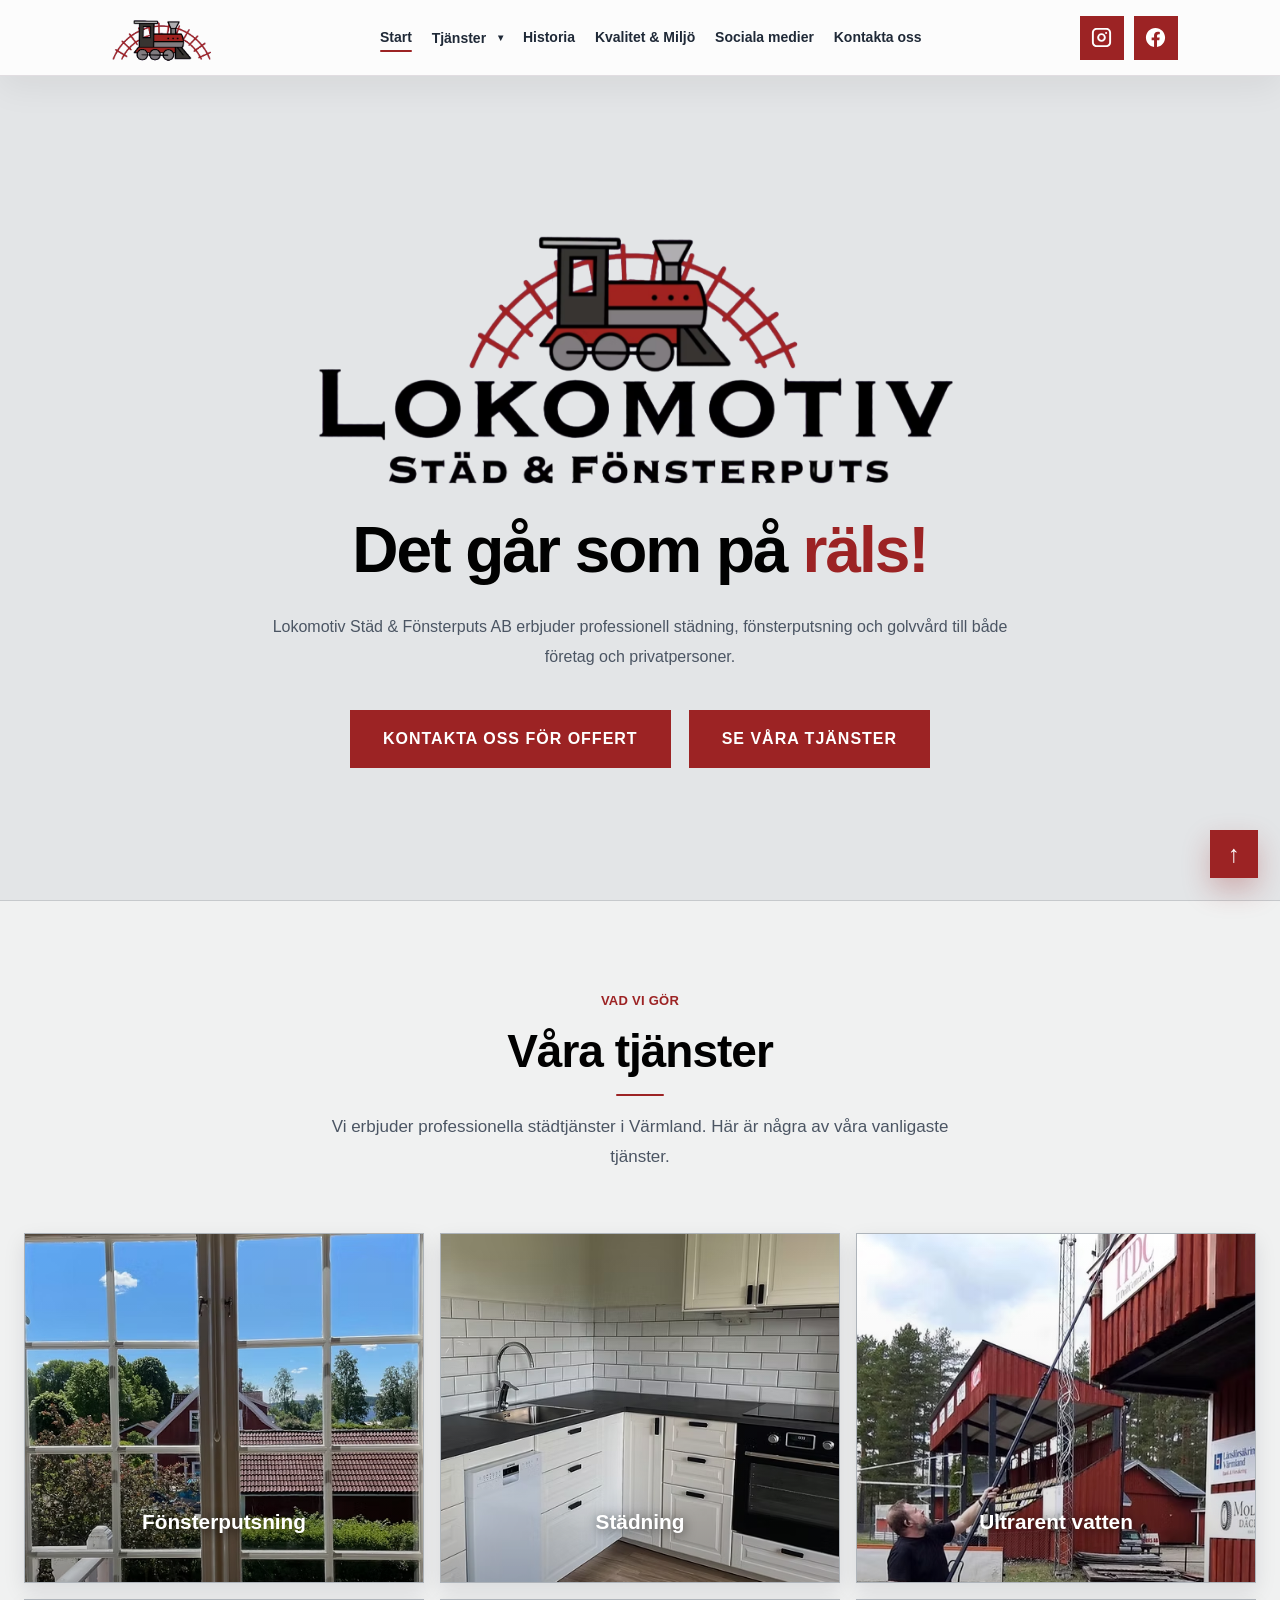
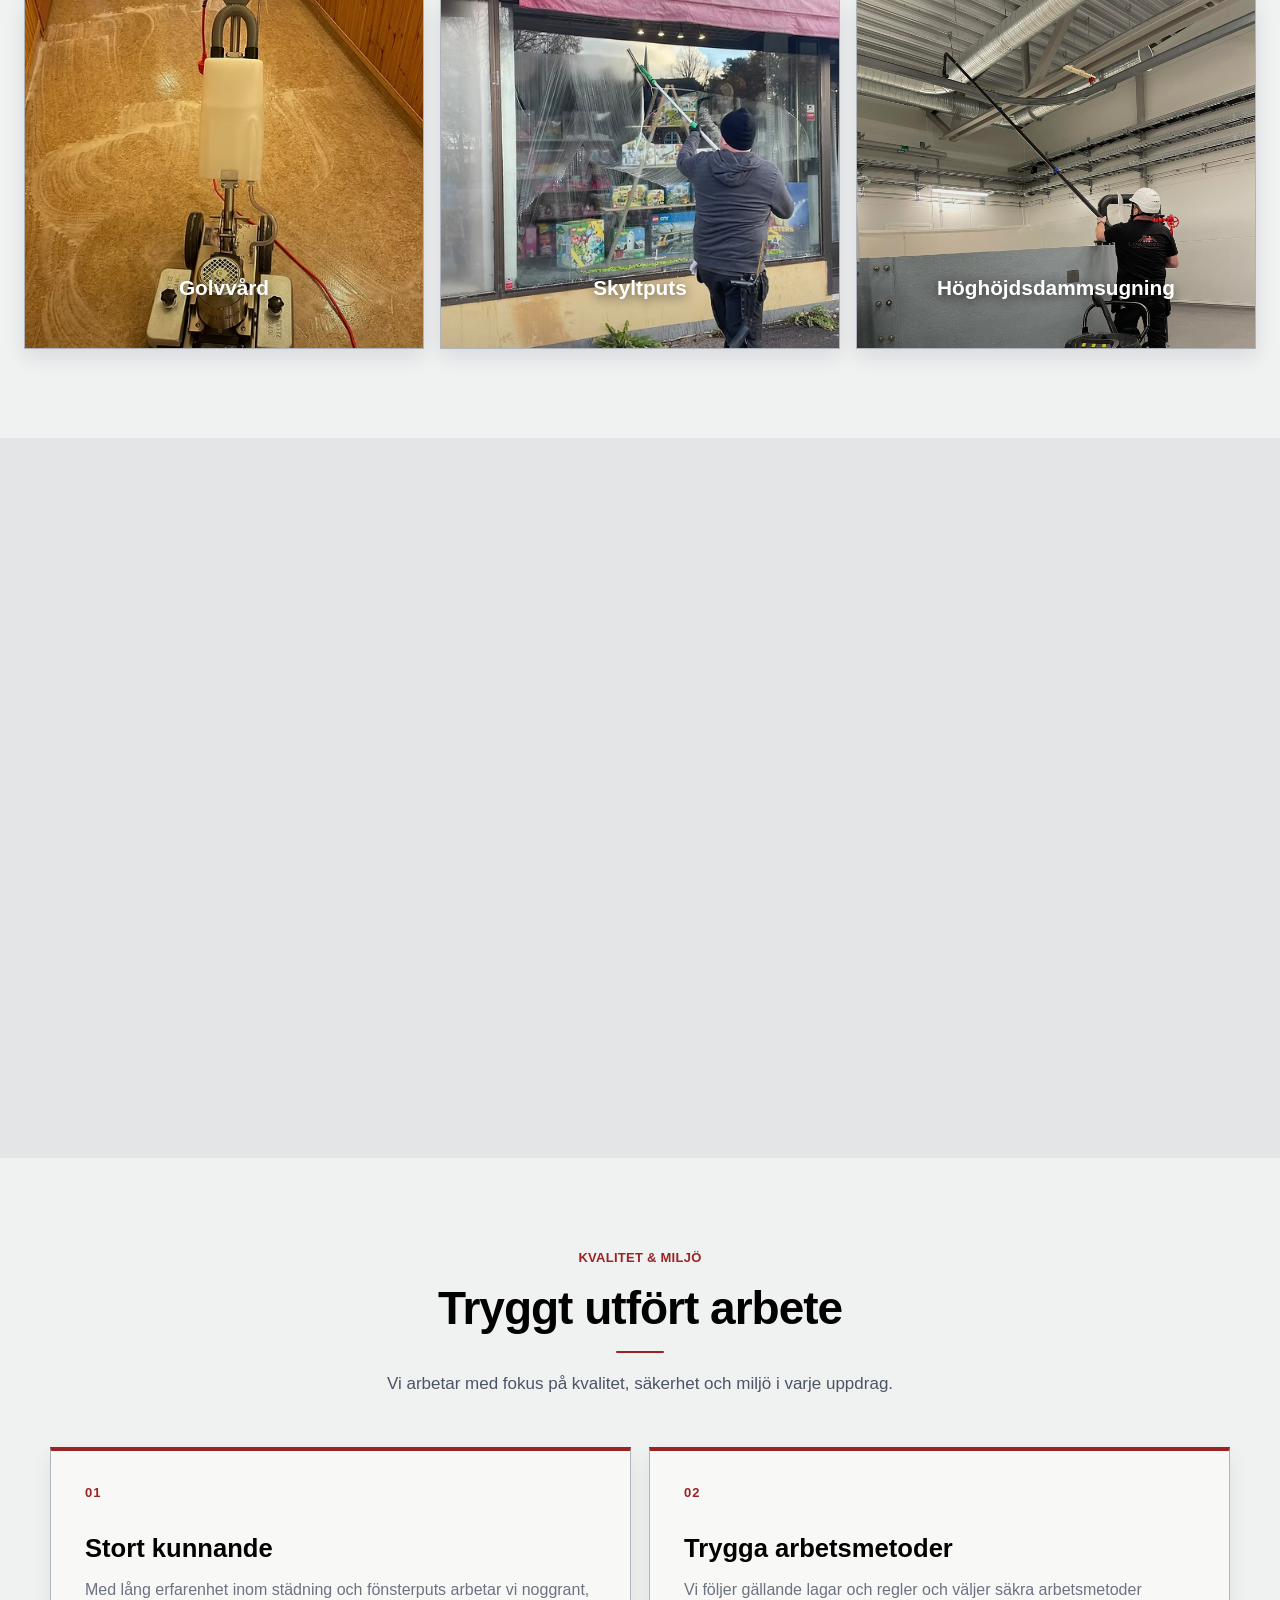
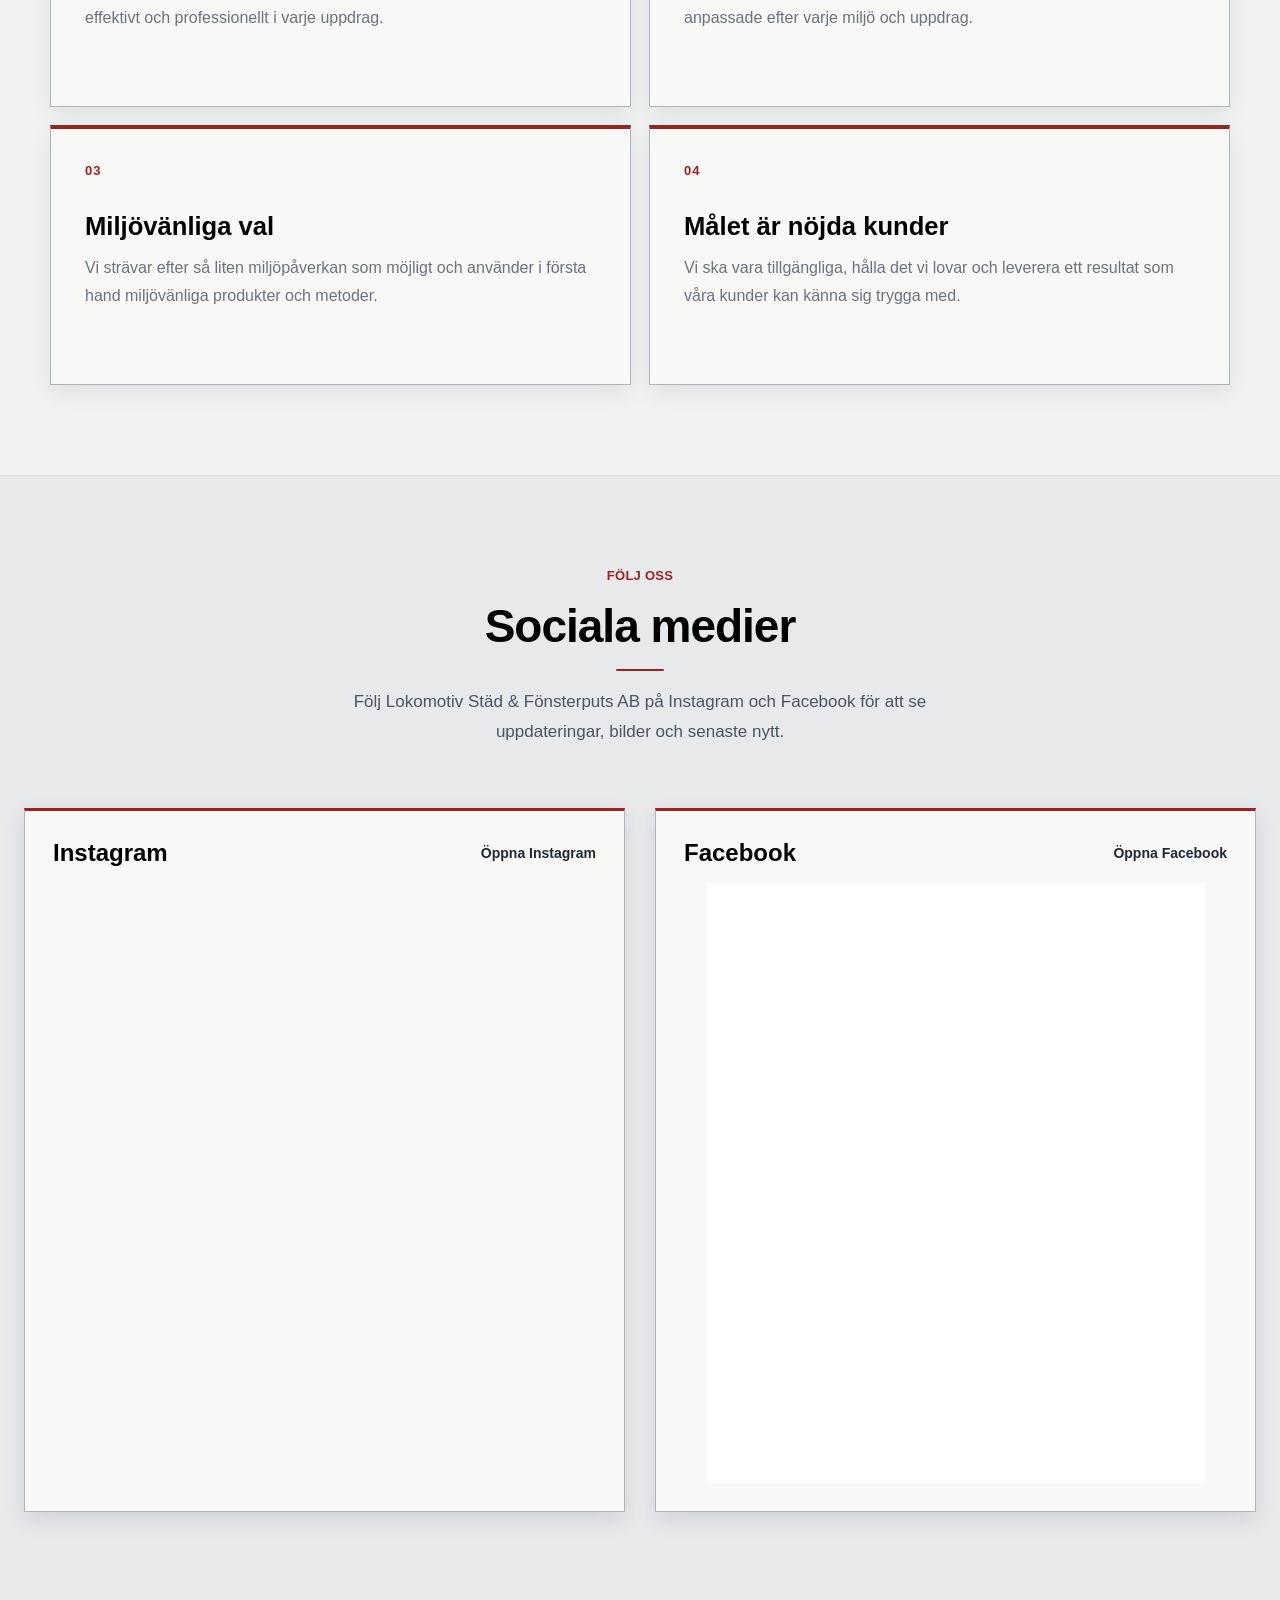
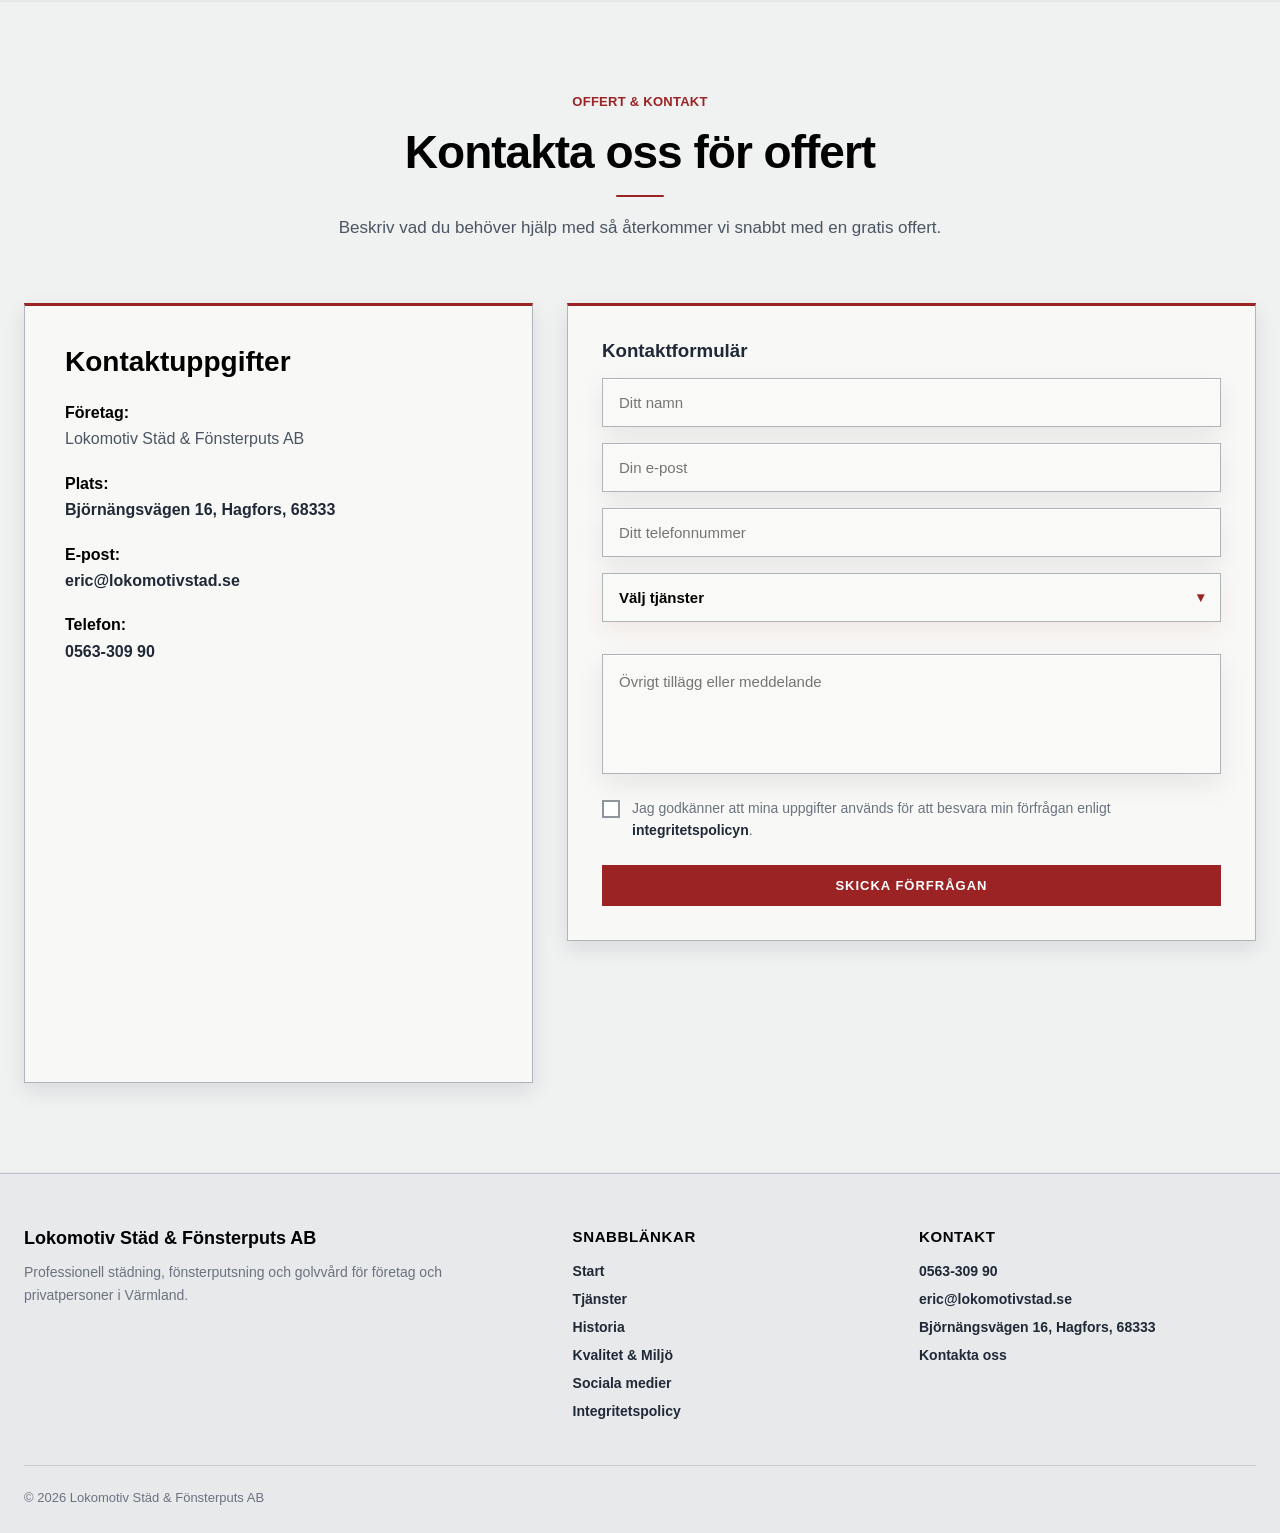
==== index.html @ a69017f1 "Fixed css and backend" ====
<!DOCTYPE html>
<html lang="sv">
<head>
  <meta charset="UTF-8">

  <meta
    name="viewport"
    content="width=device-width, initial-scale=1.0"
  >

  <title>Lokomotiv Städ & Fönsterputs AB</title>

  <meta
    name="description"
    content="Städfirma i Värmland. Vi erbjuder fönsterputs, städning och golvvård i Hagfors med omnejd."
  >

  <meta
    name="keywords"
    content="städning Hagfors, fönsterputs Värmland, städfirma"
  >

  <meta
    name="referrer"
    content="strict-origin-when-cross-origin"
  >

  <meta
    http-equiv="Content-Security-Policy"
    content="
      default-src 'self';
      script-src 'self' 'unsafe-inline' https://plausible.io https://www.instagram.com;
      connect-src 'self' https://lokomotiv-backend.onrender.com https://plausible.io;
      style-src 'self' 'unsafe-inline' https://fonts.googleapis.com;
      font-src 'self' https://fonts.gstatic.com;
      img-src 'self' data: https://www.facebook.com https://*.fbcdn.net https://*.googleusercontent.com;
      frame-src https://www.facebook.com https://www.instagram.com https://www.google.com https://codepen.io https://cdpn.io;
      base-uri 'self';
      object-src 'none';
    "
  >

  <!-- CSS -->
  <link rel="stylesheet" href="css/style.css">

  <!-- Google Fonts -->
  <link rel="preconnect" href="https://fonts.googleapis.com">
  <link rel="preconnect" href="https://fonts.gstatic.com" crossorigin>

  <link
    href="https://fonts.googleapis.com/css2?family=Cardo:ital@1&family=Fira+Sans:wght@400;500;600;700;800&family=Inter:wght@400;600;800&family=Rubik:wght@400;700&display=swap"
    rel="stylesheet"
  >

  <link
    href="https://fonts.googleapis.com/css2?family=Nunito:wght@400;900&display=swap"
    rel="stylesheet"
  >

  <!-- Favicon -->
  <link
    rel="icon"
    type="image/x-icon"
    href="bilder/favicon.ico"
  >

  <!-- Plausible Analytics -->
  <script
    defer
    data-domain="lokomotivstad.se"
    src="https://plausible.io/js/script.js"
  ></script>

  <!-- Open Graph -->
  <meta
    property="og:title"
    content="Städfirma i Hagfors | Lokomotiv Städ"
  >

  <meta
    property="og:description"
    content="Fönsterputs, städning och golvvård i Värmland"
  >

  <meta
    property="og:image"
    content="https://lokomotivstad.se/bilder/logo.png"
  >

  <meta
    property="og:type"
    content="website"
  >

  <!-- Structured data -->
  <script type="application/ld+json">
  {
    "@context": "https://schema.org",
    "@type": "CleaningService",
    "name": "Lokomotiv Städ & Fönsterputs AB",
    "image": "https://lokomotivstad.se/bilder/logo.png",
    "address": {
      "@type": "PostalAddress",
      "streetAddress": "Björnängsvägen 16",
      "addressLocality": "Hagfors",
      "postalCode": "68333",
      "addressCountry": "SE"
    },
    "telephone": "+4656330990",
    "areaServed": "Värmland"
  }
  </script>
</head>

<body>
  <div class="mouse-glow"></div>
<header>
    <a href="index.html#hem" class="logo">
  <img src="bilder/logo.png" alt="Lokomotiv Städ & Fönsterputs AB">
</a>

    <button class="menu-btn" id="menuBtn" aria-label="Öppna meny" aria-expanded="false" aria-controls="navMenu">
  <span></span>
  <span></span>
  <span></span>
</button>

    <nav id="navMenu">
      <a href="index.html#hem">Start</a>
      <div class="nav-dropdown">
  <a href="index.html#tjanster" class="nav-dropdown-toggle">
  Tjänster
</a>

  <div class="nav-dropdown-menu">
    <a href="fonsterputsning.html">Fönsterputsning</a>
    <a href="stadning.html">Städning</a>
    <a href="ultrarent-vatten.html">Ultrarent vatten</a>
    <a href="golvvard.html">Golvvård</a>
    <a href="skyltputs.html">Skyltputs</a>
    <a href="hoghojdsdammsugning.html">Höghöjdsdammsugning</a>
  </div>
</div>
      <a href="index.html#historia">Historia</a>
      <a href="index.html#kvalitet">Kvalitet & Miljö</a>
      <a href="index.html#sociala-medier">Sociala medier</a>
      <a href="index.html#kontakt">Kontakta oss</a>
    </nav>
     <div class="header-actions">

  <div class="social-icons">
  <a href="https://www.instagram.com/lokomotivstad"
   class="btn btn-secondary social-button social-button--instagram"
   target="_blank"
   rel="noopener noreferrer"
   aria-label="Instagram">
    <svg viewBox="0 0 24 24" class="icon">
      <path d="M7 2C4.2 2 2 4.2 2 7v10c0 2.8 2.2 5 5 5h10c2.8 0 5-2.2 5-5V7c0-2.8-2.2-5-5-5H7zm10 2c1.7 0 3 1.3 3 3v10c0 1.7-1.3 3-3 3H7c-1.7 0-3-1.3-3-3V7c0-1.7 1.3-3 3-3h10zm-5 3.5A4.5 4.5 0 1 0 16.5 12 4.5 4.5 0 0 0 12 7.5zm0 2A2.5 2.5 0 1 1 9.5 12 2.5 2.5 0 0 1 12 9.5zm4.8-3.3a1.1 1.1 0 1 0 1.1 1.1 1.1 1.1 0 0 0-1.1-1.1z"/>
    </svg>
  </a>

  <a href="https://www.facebook.com/lokomotivstad"
   class="btn btn-secondary social-button social-button--facebook"
   target="_blank"
   rel="noopener noreferrer"
   aria-label="Facebook">
  <svg viewBox="0 0 24 24" class="icon">
    <path d="M22 12.06C22 6.48 17.52 2 11.94 2S2 6.48 2 12.06c0 5.03 3.68 9.2 8.49 9.94v-7.03H7.96v-2.91h2.53V9.84c0-2.5 1.49-3.88 3.77-3.88 1.09 0 2.23.2 2.23.2v2.45h-1.26c-1.24 0-1.63.77-1.63 1.56v1.89h2.77l-.44 2.91H13.6V22c4.81-.74 8.4-4.91 8.4-9.94z"/>
  </svg>
</a>
</div>

    </div>
  </header>

  <main>
    <section class="hero" id="hem">
      <div class="hero-text">
<img src="bilder/logotext.png" alt="Lokomotiv Städ & Fönsterputs AB" class="hero-logo">
        <h1>Det går som på <span>räls!</span></h1>
        <p>
          Lokomotiv Städ & Fönsterputs AB erbjuder professionell städning,
          fönsterputsning och golvvård till både företag och privatpersoner.
        </p>

        <div class="hero-buttons">
          <a href="index.html#kontakt" class="btn btn-primary">Kontakta oss för offert</a>
          <a href="index.html#tjanster" class="btn btn-secondary">Se våra tjänster</a>
        </div>
      </div>
    </section>

    <section id="tjanster" class="content-section">
      <div class="section-title">
        <span>Vad vi gör</span>
        <h2>Våra tjänster</h2>
        <p>
          Vi erbjuder professionella städtjänster i Värmland. Här är några av
          våra vanligaste tjänster.
        </p>
      </div>

      <div class="services-grid">
        <a href="fonsterputsning.html" class="service-card" aria-label="Läs mer om Fönsterputsning">
          <img src="bilder/fonsterputs.avif" alt="Fönsterputsning för hem och företag i Värmland" loading="lazy" />
          <div class="service-text service-card-content">
            <h3>Fönsterputsning</h3>
            <p>
              Traditionell fönsterputsning i hemmet, på kontoret eller i butiken.
              Vi har även behörighet att köra skylift.
            </p>
          <span class="service-link-text service-card-button">Läs mer</span>
          </div>
        </a>

        <a href="stadning.html" class="service-card" aria-label="Läs mer om Städning">
          <img src="bilder/stadning.avif" alt="Professionell städning för företag och privatpersoner" loading="lazy" />
          <div class="service-text service-card-content">
            <h3>Städning</h3>
            <p>
              Kontor/företagsstädning, flyttstädning, byggstädning, hemstädning, höghöjdsdammsugning mm.
            </p>
          <span class="service-link-text service-card-button">Läs mer</span>
          </div>
        </a>

        <a href="ultrarent-vatten.html" class="service-card" aria-label="Läs mer om Ultrarent vatten">
          <img src="bilder/ultrarent.avif" alt="Rengöring med ultrarent vatten på fönster och fasader" loading="lazy" />
          <div class="service-text service-card-content">
            <h3>Ultrarent vatten</h3>
            <p>
              Utvändig tvätt av fönster och fönsterkarmar, släta ytor på fasader som målat trä, plåt eller glas, plast, skyltar, stuprännor, solpaneler mm (upp till ca 8 m med teleskopskaft) med vårt Ultrarent vattensystem.
              Inget kem behövs utan bara rent vatten vilket innebär minimal miljöpåverkan.
            </p>
          <span class="service-link-text service-card-button">Läs mer</span>
          </div>
        </a>

        <a href="golvvard.html" class="service-card" aria-label="Läs mer om Golvvård">
          <img src="bilder/golvvard.avif" alt="Maskinell golvvård på plast- och linoleumgolv" loading="lazy" />
          <div class="service-text service-card-content">
            <h3>Golvvård</h3>
            <p>Maskinell golvvård på plast och linoleumgolv. Vi kan även rengöra trätrall och klinkersgolv i tex duschar.</p>
          <span class="service-link-text service-card-button">Läs mer</span>
          </div>
        </a>

        <a href="skyltputs.html" class="service-card" aria-label="Läs mer om Skyltputs">
          <img src="bilder/skyltputs.avif" alt="Skyltputs och fönsterputsning av skyltfönster" loading="lazy" />
          <div class="service-text service-card-content">
            <h3>Skyltputs</h3>
            <p>Fönsterputsning av skyltfönster med teleskopskaft.</p>
          <span class="service-link-text service-card-button">Läs mer</span>
          </div>
        </a>

<a href="hoghojdsdammsugning.html" class="service-card" aria-label="Läs mer om Höghöjdsdammsugning">
          <img src="bilder/hoghojd.jpg" alt="Höghöjdsdammsugning på svåråtkomliga platser" loading="lazy" />
          <div class="service-text service-card-content">
            <h3>Höghöjdsdammsugning</h3>
            <p>Dammsugning på höga höjder!</p>
          <span class="service-link-text service-card-button">Läs mer</span>
          </div>
        </a>
      </div>
    </section>

 
<section id="historia" class="content-section codepen-history-section" aria-label="Historia">
  <div class="section-title">
        <span>Tidslinje</span>
        <h2>Historia</h2>
        <p>Tidslinje kring Lokomotivs historia, från grundandet till nu</p>
      </div>
  <div class="cp-history">
    <div class="cp-history__inner">
      <div class="cp-history__step"><label for="cp-step-1">Start</label></div>
      <div class="cp-history__step"><label for="cp-step-2">Erfarenhet</label></div>
      <div class="cp-history__step"><label for="cp-step-3">Göteborg</label></div>
      <div class="cp-history__step"><label for="cp-step-4">Värmland</label></div>
      <div class="cp-history__step"><label for="cp-step-5">Idag</label></div>

      <input type="radio" name="cp-history-step" id="cp-step-1" checked>
      <input type="radio" name="cp-history-step" id="cp-step-2">
      <input type="radio" name="cp-history-step" id="cp-step-3">
      <input type="radio" name="cp-history-step" id="cp-step-4">
      <input type="radio" name="cp-history-step" id="cp-step-5">

      <div class="cp-history__bar"></div>
      <div class="cp-history__bar-set"></div>

      <div class="cp-history__tabs">
        <div class="cp-history__tab cp-history__tab--1">
          <h3>Start</h3>
          <p>Lokomotiv Städ & Fönsterputs AB startades i november 2021 av Eric Rauti, efter många år i städ- och fönsterputsbranschen.</p>
        </div>
        <div class="cp-history__tab cp-history__tab--2">
          <h3>Erfarenhet</h3>
          <p>Med mer än 25 års erfarenhet hade Eric hunnit bygga upp ett stort kunnande inom både praktiskt arbete och arbetsledning.</p>
        </div>
        <div class="cp-history__tab cp-history__tab--3">
          <h3>Göteborg</h3>
          <p>Under åren har Eric arbetat för flera av branschens ledande aktörer i Göteborg och fått erfarenhet från många olika typer av uppdrag.</p>
        </div>
        <div class="cp-history__tab cp-history__tab--4">
          <h3>Värmland</h3>
          <p>Efter senare års arbete i Värmland kändes steget naturligt att starta ett eget, personligt företag med stort kunnande och bred erfarenhet.</p>
        </div>
        <div class="cp-history__tab cp-history__tab--5">
          <h3>Idag</h3>
          <p>Vi utgår från Hagfors och arbetar i hela Värmland. Våra tjänster riktar sig till både företag och privatpersoner.</p>
        </div>
      </div>

      <div class="cp-history__status" aria-hidden="true">
        <img
          src="bilder/lok.png"
          alt=""
          class="cp-train-image"
        >
      </div>
    </div>
  </div>
</section>


    <section id="kvalitet" class="content-section quality-section">

  <div class="section-title">
    <span>Kvalitet & miljö</span>
    <h2>Tryggt utfört arbete</h2>
    <p>
      Vi arbetar med fokus på kvalitet, säkerhet och miljö i varje uppdrag.
    </p>
  </div>

  <div class="quality-grid">

    <article class="quality-card">
      <span class="quality-card__number">01</span>
      <h3>Stort kunnande</h3>
      <p>
        Med lång erfarenhet inom städning och fönsterputs arbetar vi noggrant,
        effektivt och professionellt i varje uppdrag.
      </p>
    </article>

    <article class="quality-card">
      <span class="quality-card__number">02</span>
      <h3>Trygga arbetsmetoder</h3>
      <p>
        Vi följer gällande lagar och regler och väljer säkra arbetsmetoder
        anpassade efter varje miljö och uppdrag.
      </p>
    </article>

    <article class="quality-card">
      <span class="quality-card__number">03</span>
      <h3>Miljövänliga val</h3>
      <p>
        Vi strävar efter så liten miljöpåverkan som möjligt och använder i
        första hand miljövänliga produkter och metoder.
      </p>
    </article>

    <article class="quality-card">
      <span class="quality-card__number">04</span>
      <h3>Målet är nöjda kunder</h3>
      <p>
        Vi ska vara tillgängliga, hålla det vi lovar och leverera ett resultat
        som våra kunder kan känna sig trygga med.
      </p>
    </article>

  </div>

</section>

<section id="sociala-medier" class="content-section">
  <div class="section-title">
    <span>Följ oss</span>
    <h2>Sociala medier</h2>
    <p>
      Följ Lokomotiv Städ & Fönsterputs AB på Instagram och Facebook för att se
      uppdateringar, bilder och senaste nytt.
    </p>
  </div>

  <div class="social-grid">
 <div class="social-box social-box--instagram">

  <div class="social-header">
    <h3>Instagram</h3>

    <a href="https://www.instagram.com/lokomotivstad"
       target="_blank"
       rel="noopener noreferrer">
      Öppna Instagram
    </a>
  </div>

  <blockquote
    class="instagram-media"
    data-instgrm-permalink="https://www.instagram.com/p/DY9Nyf_tqiE/"
    data-instgrm-version="14">
  </blockquote>

</div>

    <div class="social-box social-box--facebook">
      <div class="social-header">
        <h3>Facebook</h3>
        <a href="https://www.facebook.com/lokomotivstad" target="_blank" rel="noopener noreferrer">Öppna Facebook</a>
      </div>

      <iframe
        title="Lokomotiv Städ & Fönsterputs AB på Facebook"
        src="https://www.facebook.com/plugins/page.php?href=https://www.facebook.com/lokomotivstad&tabs=timeline&width=500&height=600&small_header=false&adapt_container_width=true&hide_cover=false&show_facepile=true"
        class="social-frame"
        width="500"
        height="600"
        style="border:none;overflow:hidden"
        scrolling="no"
        frameborder="0"
        allowfullscreen="true"
        allow="autoplay; clipboard-write; encrypted-media; picture-in-picture; web-share">
      </iframe>
    </div>
  </div>
</section>

    <section id="kontakt" class="content-section">
      <div class="section-title">
        <span>Offert & kontakt</span>
        <h2>Kontakta oss för offert</h2>
        <p>
          Beskriv vad du behöver hjälp med så återkommer vi snabbt med en gratis offert.
        </p>
      </div>

      <div class="contact-layout">
        <div class="contact-details">
          <h3>Kontaktuppgifter</h3>

          <p>
            <strong>Företag:</strong><br />
            Lokomotiv Städ & Fönsterputs AB
          </p>

	  <p>
	    <strong>Plats:</strong><br />
	    <a
          href="https://www.google.com/maps/search/?api=1&query=Bj%C3%B6rn%C3%A4ngsv%C3%A4gen+16%2C+683+33+Hagfors"
          target="_blank"
          rel="noopener noreferrer"
          class="footer-address"
        >Björnängsvägen 16, Hagfors, 68333</a>
    </p>

          <p>
            <strong>E-post:</strong><br />
            <a href="mailto:eric@lokomotivstad.se">eric@lokomotivstad.se</a>
          </p>

          <p>
            <strong>Telefon:</strong><br />
            <a href="tel:+4656330990">0563-309 90</a>
          </p>
<iframe title="Karta till Lokomotiv Städ & Fönsterputs AB i Hagfors" src="https://www.google.com/maps/embed?pb=!1m18!1m12!1m3!1d13406.415727035208!2d13.695739672536886!3d60.03371457185117!2m3!1f0!2f0!3f0!3m2!1i1024!2i768!4f13.1!3m3!1m2!1s0x4642d2c95155b8bf%3A0x7f8824b2a2e443ed!2zQmrDtnJuw6RuZ3N2w6RnZW4gMTYsIDY4MyAzMyBIYWdmb3JzLCBTdmVyaWdl!5e0!3m2!1ssv!2sus!4v1777454362989!5m2!1ssv!2sus" width="400" height="300" style="border:0;" allowfullscreen="" loading="lazy" referrerpolicy="no-referrer-when-downgrade"></iframe>

        </div>

        <div class="contact-box">
          <form id="contactForm">
          <p id="formMessage" class="form-message"></p>
  <h3>Kontaktformulär</h3>
  <input type="text" id="name" name="Namn" placeholder="Ditt namn" required>
  <input type="email" id="email" name="E-post" placeholder="Din e-post" required>

  <input 
    type="tel" 
    id="phone" 
    name="Telefonnummer" 
    placeholder="Ditt telefonnummer" 
    required
    pattern="[0-9+\-\s]{7,15}"
    inputmode="tel"
  >

  <div class="custom-select">
    <button type="button" class="select-button" id="serviceDropdownBtn">
      Välj tjänster
    </button>

    <div class="select-options" id="serviceOptions">
      <label class="checkbox-row service-option"><input type="checkbox" class="service-checkbox" value="Fönsterputsning"> <span>Fönsterputsning</span></label>
      <label class="checkbox-row service-option"><input type="checkbox" class="service-checkbox" value="Städning"> <span>Städning</span></label>
      <label class="checkbox-row service-option"><input type="checkbox" class="service-checkbox" value="Ultrarent vatten"> <span>Ultrarent vatten</span></label>
      <label class="checkbox-row service-option"><input type="checkbox" class="service-checkbox" value="Golvvård"> <span>Golvvård</span></label>
      <label class="checkbox-row service-option"><input type="checkbox" class="service-checkbox" value="Skyltputs"> <span>Skyltputs</span></label>
      <label class="checkbox-row service-option"><input type="checkbox" class="service-checkbox" value="Fasadtvätt"> <span>Fasadtvätt</span></label>
    </div>
  </div>

  <input type="hidden" id="selectedServicesInput" name="Valda Tjänster">
  <input type="hidden" name="_subject" value="Ny offertförfrågan från hemsidan">
  <input type="hidden" name="_captcha" value="false">
  <input type="hidden" name="_template" value="table">
  <input type="hidden" name="_next" value="http://127.0.0.1:5500/tack.html">

  <textarea id="mailSummary" name="Sammanfattning" hidden></textarea>

  <div class="honeypot-field" aria-hidden="true">
    <label for="website">Lämna detta fält tomt</label>
    <input type="text" id="website" name="_honey" tabindex="-1" autocomplete="off">
  </div>

  <div id="serviceExtraFields">

    <div class="service-extra" data-service="Fönsterputsning">
      <button type="button" class="service-extra-toggle">Fönsterputsning - detaljer</button>
      <div class="service-extra-content">
        <input type="text" name="_fonsterputsning_antal_fonster" data-mail-label="Fönsterputsning - antal fönster" placeholder="Antal fönster">
        <textarea name="_fonsterputsning_beskrivning" data-mail-label="Fönsterputsning - beskrivning" placeholder="Beskriv jobbet"></textarea>
        <label class="upload-label">
          Lägg till bilder
<input 
  type="file" 
  name="fonsterputsning_bilder"
  data-mail-label="Bilder"
  accept="image/png, image/jpeg, image/webp"
  multiple
>        </label>
      </div>
    </div>

    <div class="service-extra" data-service="Städning">
      <button type="button" class="service-extra-toggle">Städning - detaljer</button>
      <div class="service-extra-content">
        <input type="text" name="_stadning_typ" data-mail-label="Städning - typ" placeholder="Typ av städning (t.ex. flytt, kontor)">
        <textarea name="_stadning_beskrivning" data-mail-label="Städning - beskrivning" placeholder="Beskriv jobbet"></textarea>
        <label class="upload-label">
          Lägg till bilder
<input 
  type="file" 
  name="stadning_bilder"
  data-mail-label="Bilder"
  accept="image/png, image/jpeg, image/webp"
  multiple
>        </label>
      </div>
    </div>

    <div class="service-extra" data-service="Ultrarent vatten">
      <button type="button" class="service-extra-toggle">Ultrarent vatten - detaljer</button>
      <div class="service-extra-content">
        <input type="text" name="_ultrarent_yta" data-mail-label="Ultrarent - yta" placeholder="Typ av yta (fasad, fönster osv)">
        <textarea name="_ultrarent_beskrivning" data-mail-label="Ultrarent - beskrivning" placeholder="Beskriv jobbet"></textarea>
        <label class="upload-label">
          Lägg till bilder
<input 
  type="file" 
  name="ultrarent_bilder"
  data-mail-label="Bilder"
  accept="image/png, image/jpeg, image/webp"
  multiple
>        </label>
      </div>
    </div>

    <div class="service-extra" data-service="Golvvård">
      <button type="button" class="service-extra-toggle">Golvvård - detaljer</button>
      <div class="service-extra-content">
        <input type="text" name="_golvvard_typ" data-mail-label="Golvvård - typ" placeholder="Typ av golv">
        <textarea name="_golvvard_beskrivning" data-mail-label="Golvvård - beskrivning" placeholder="Beskriv jobbet"></textarea>
        <label class="upload-label">
          Lägg till bilder
<input 
  type="file" 
  name="golvvard_bilder"
  data-mail-label="Bilder"
  accept="image/png, image/jpeg, image/webp"
  multiple
>        </label>
      </div>
    </div>

    <div class="service-extra" data-service="Skyltputs">
      <button type="button" class="service-extra-toggle">Skyltputs - detaljer</button>
      <div class="service-extra-content">
        <input type="text" name="_skyltputs_antal" data-mail-label="Skyltputs - antal" placeholder="Antal skyltar">
        <textarea name="_skyltputs_beskrivning" data-mail-label="Skyltputs - beskrivning" placeholder="Beskriv jobbet"></textarea>
        <label class="upload-label">
          Lägg till bilder
<input 
  type="file" 
  name="skyltputs_bilder"
  data-mail-label="Bilder"
  accept="image/png, image/jpeg, image/webp"
  multiple
>
        </label>
      </div>
    </div>

    <div class="service-extra" data-service="Fasadtvätt">
      <button type="button" class="service-extra-toggle">Fasadtvätt - detaljer</button>
      <div class="service-extra-content">
        <input type="text" name="_fasadtvatt_yta" data-mail-label="Fasadtvätt - yta" placeholder="Storlek / yta">
        <textarea name="_fasadtvatt_beskrivning" data-mail-label="Fasadtvätt - beskrivning" placeholder="Beskriv jobbet"></textarea>
        <label class="upload-label">
          Lägg till bilder
<input 
  type="file" 
  name="fasadtvatt_bilder"
  data-mail-label="Bilder"
  accept="image/png, image/jpeg, image/webp"
  multiple
>
        </label>
      </div>
    </div>

  </div>

  <textarea id="messageField" name="Övrigt tillägg" placeholder="Övrigt tillägg eller meddelande"></textarea>

  <label class="checkbox-row privacy-consent" for="privacyConsent">
    <input type="checkbox" id="privacyConsent" name="Samtycke" value="Godkänner integritetspolicyn" required>
    <span>Jag godkänner att mina uppgifter används för att besvara min förfrågan enligt <a href="integritet.html" target="_blank" rel="noopener noreferrer">integritetspolicyn</a>.</span>
  </label>

  <button id="submitFormBtn" type="submit" class="btn btn-primary">
  Skicka förfrågan
</button>
</form>
        </div>
      </div>
    </section>

  </main>

<footer class="site-footer">

  <div class="footer-inner">

    <div class="footer-column footer-brand">
      <strong>Lokomotiv Städ & Fönsterputs AB</strong>
      <p>
        Professionell städning, fönsterputsning och golvvård
        för företag och privatpersoner i Värmland.
      </p>
    </div>


    <div class="footer-column">
      <h3>Snabblänkar</h3>

      <div class="footer-nav">
        <a href="index.html#hem">Start</a>
        <a href="index.html#tjanster">Tjänster</a>
        <a href="index.html#historia">Historia</a>
        <a href="index.html#kvalitet">Kvalitet & Miljö</a>
        <a href="index.html#sociala-medier">Sociala medier</a>
        <a href="integritet.html">Integritetspolicy</a>
      </div>
    </div>


    <div class="footer-column">
      <h3>Kontakt</h3>

      <div class="footer-contact">
        <a href="tel:+4656330990">0563-309 90</a>
        <a href="mailto:eric@lokomotivstad.se">eric@lokomotivstad.se</a>
        <a
          href="https://www.google.com/maps/search/?api=1&query=Bj%C3%B6rn%C3%A4ngsv%C3%A4gen+16%2C+683+33+Hagfors"
          target="_blank"
          rel="noopener noreferrer"
          class="footer-address"
        >
          Björnängsvägen 16, Hagfors, 68333
        </a>

        <a href="index.html#kontakt" class="footer-policy">
          Kontakta oss
        </a>
      </div>
    </div>

  </div>


  <div class="footer-bottom">
    <p>© 2026 Lokomotiv Städ & Fönsterputs AB</p>
  </div>

</footer>

      <div class="floating-buttons">
  <a href="index.html#hem" class="scroll-top-btn" id="scrollTopBtn" aria-label="Till toppen">↑</a>
</div>
<script async src="https://www.instagram.com/embed.js"></script>

  <script src="script.js"></script>

</body>
</html>
---- css/style.css ----
/* Structured entry point. Import order preserves the original CSS cascade. */
@import url("./core/01-tokens-global.css");
@import url("./components/02-header-navigation.css");
@import url("./sections/03-hero-buttons.css");
@import url("./sections/04-content-cards-services.css");
@import url("./components/05-contact-forms.css");
@import url("./components/06-floating-controls.css");
@import url("./pages/07-privacy-service-pages.css");
@import url("./core/08-animations.css");
@import url("./responsive/09-core-responsive.css");
@import url("./components/10-before-after-sliders.css");
@import url("./overrides/11-navigation-service-refinements.css");
@import url("./overrides/12-visual-wide-screen.css");
@import url("./components/13-uploads-motion-assets.css");
@import url("./responsive/14-adaptive-layout.css");
@import url("./overrides/15-header-footer-refinements.css");
@import url("./overrides/16-device-fallbacks.css");
@import url("./overrides/17-final-surface-buttons.css");
@import url("./overrides/18-performance-reduced-motion.css");
@import url("./overrides/19-interaction-content-polish.css");
@import url("./overrides/20-responsive-shadows-density.css");
@import url("./components/21-header-social-buttons.css");
@import url("./sections/22-service-card-expansion.css");
@import url("./sections/23-company-history-slider.css");
@import url("./sections/24-home-fullwidth-history.css");
@import url("./themes/25-sharp-surfaces.css");
@import url("./sections/26-hero-quality-environment.css");
@import url("./components/27-form-polish.css");
@import url("./components/28-privacy-footer.css");
@import url("./components/29-social-buttons-polish.css");
@import url("./sections/30-history-status.css");
@import url("./pages/31-clean-service-pages.css");
@import url("./components/32-links-service-cta.css");
@import url("./sections/33-social-history-header.css");
@import url("./components/34-mobile-menu-fullscreen.css");
@import url("./components/35-mobile-menu-morph.css");
@import url("./components/36-mobile-menu-v10.css");
@import url("./components/37-header-final-layout.css");
@import url("./sections/38-social-media-final-fix.css");
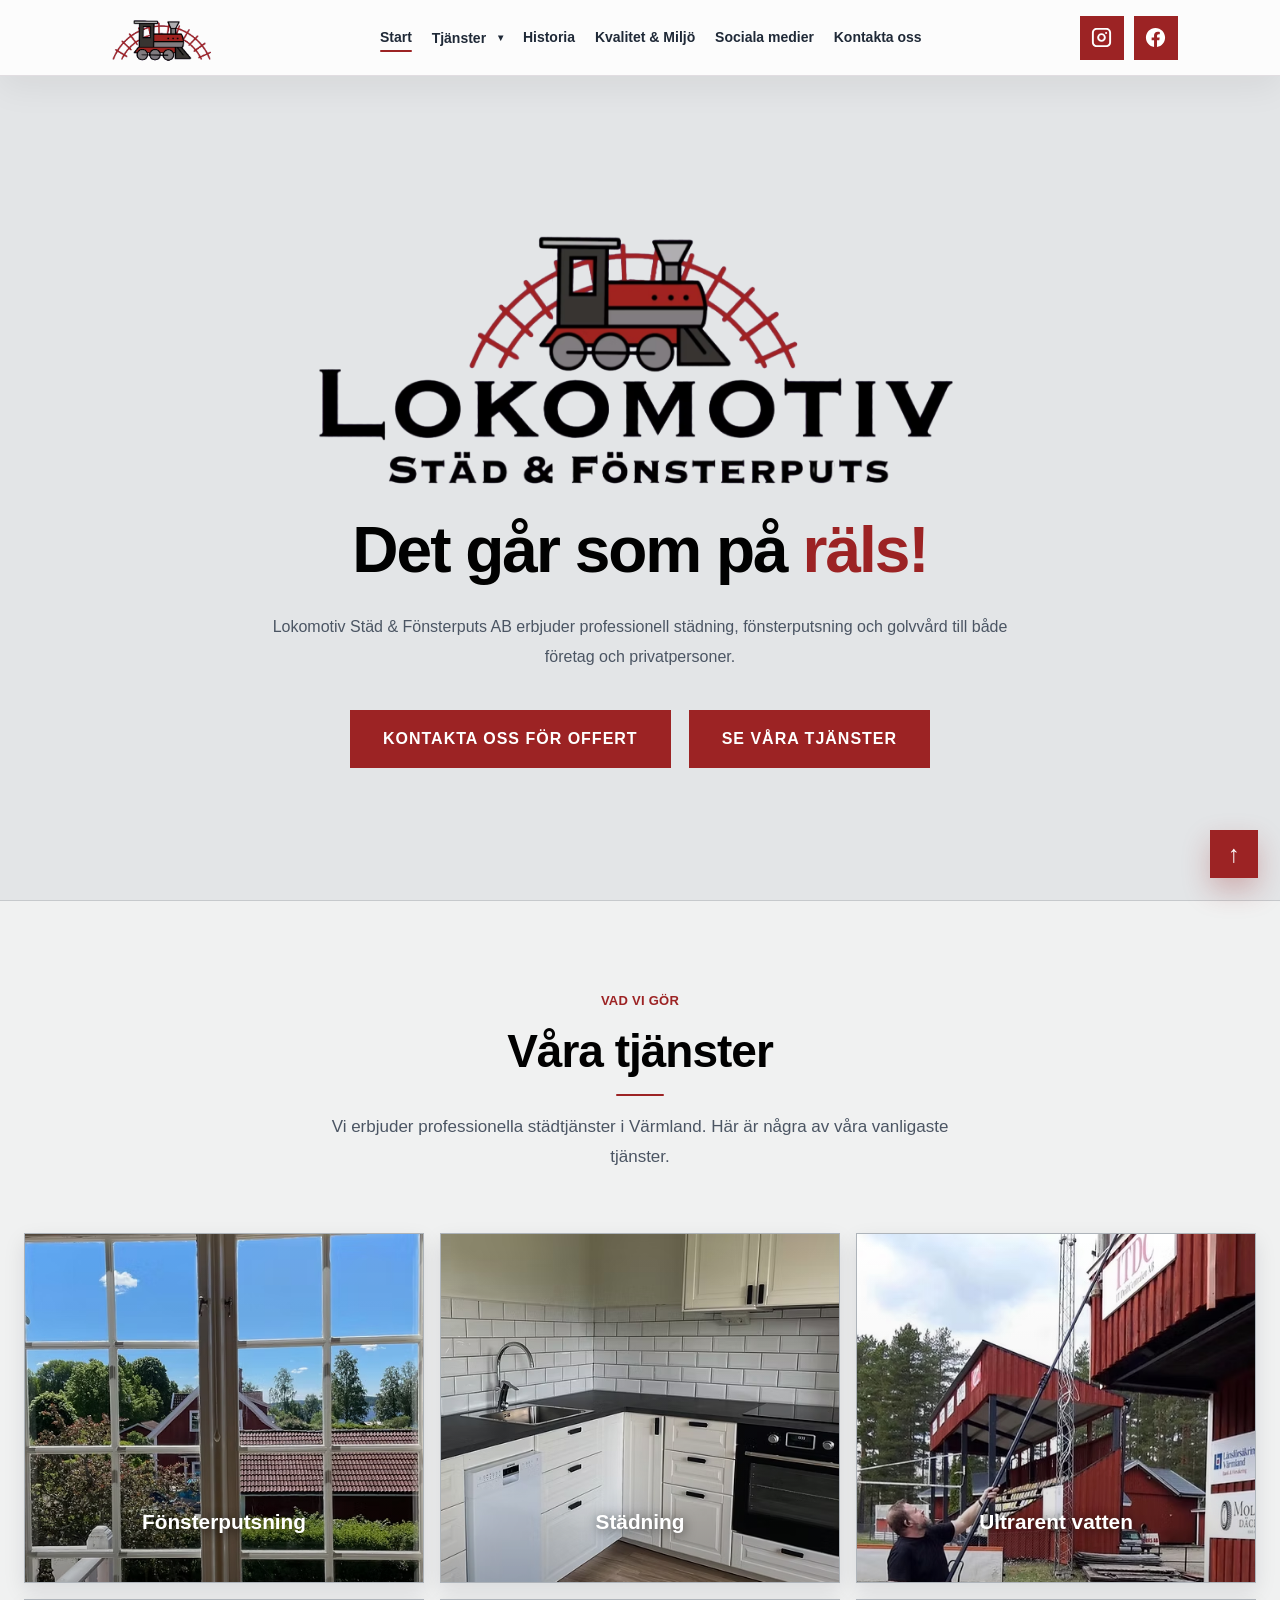
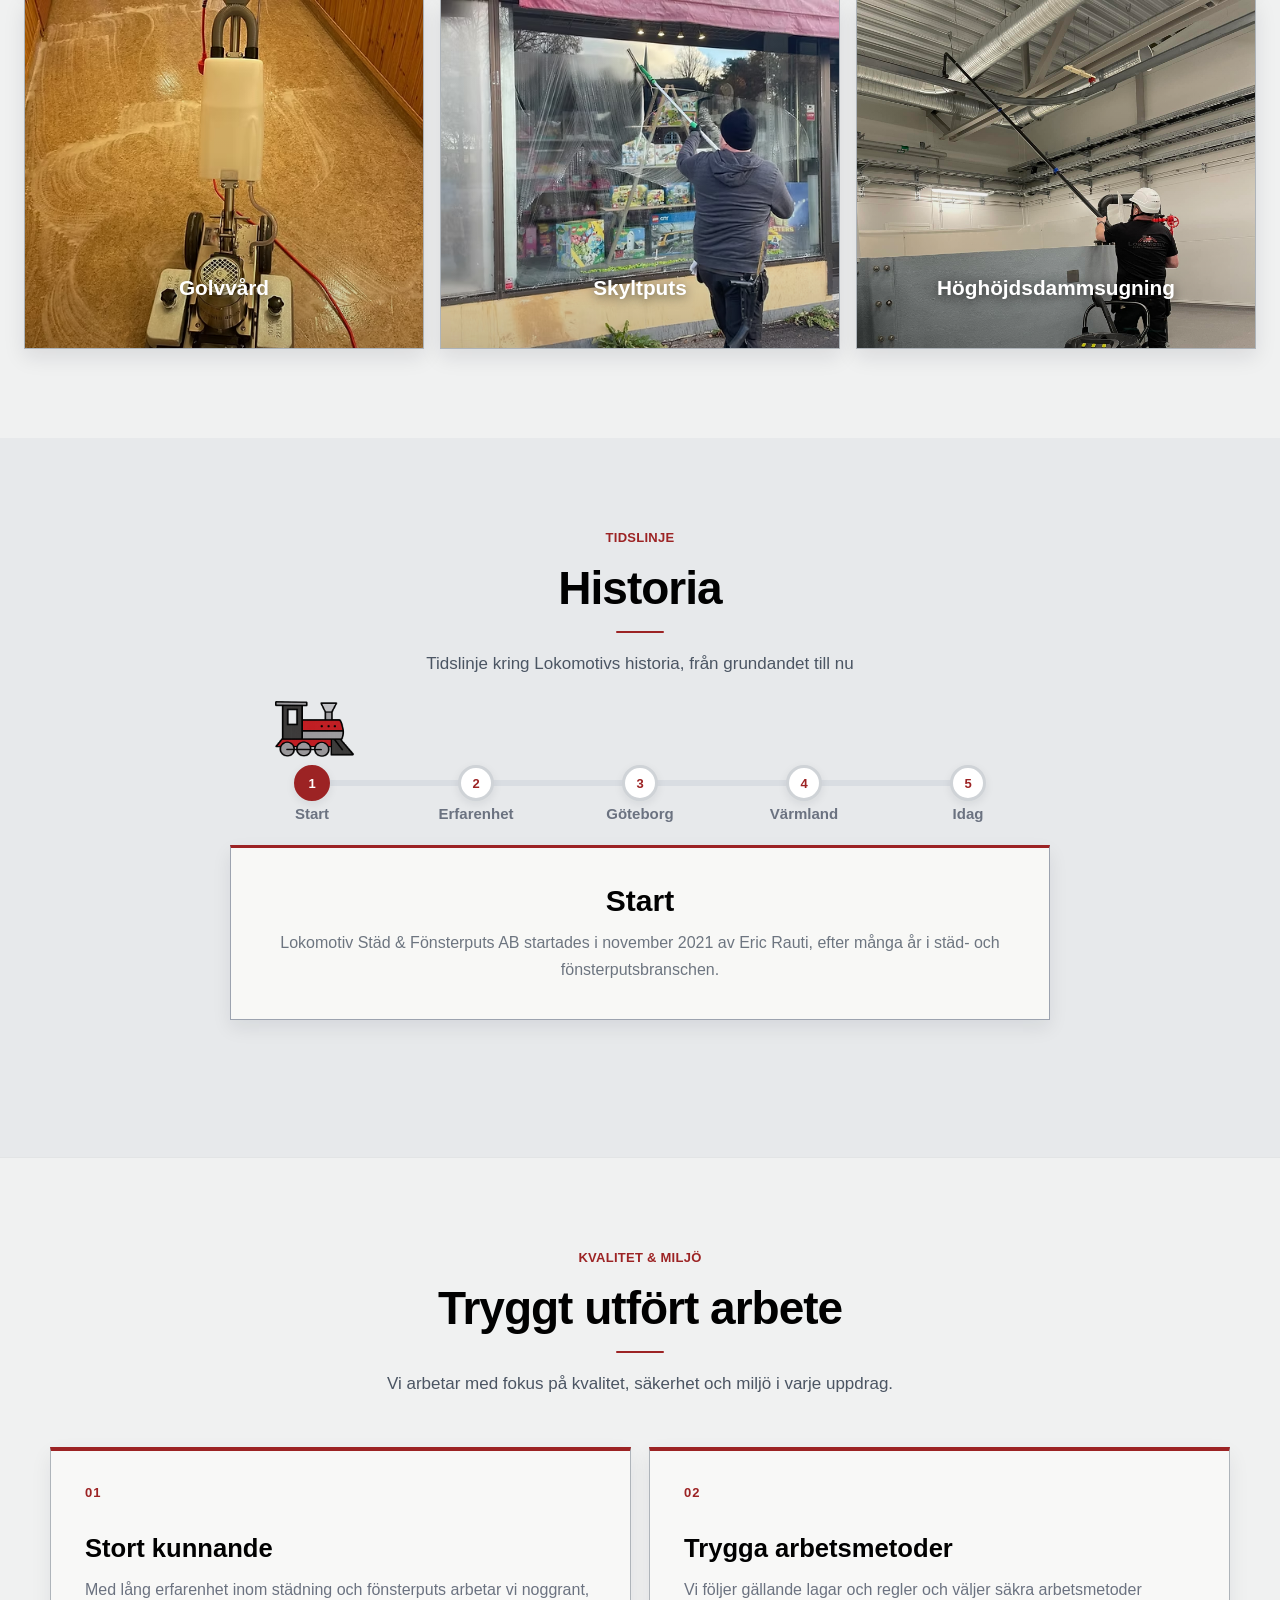
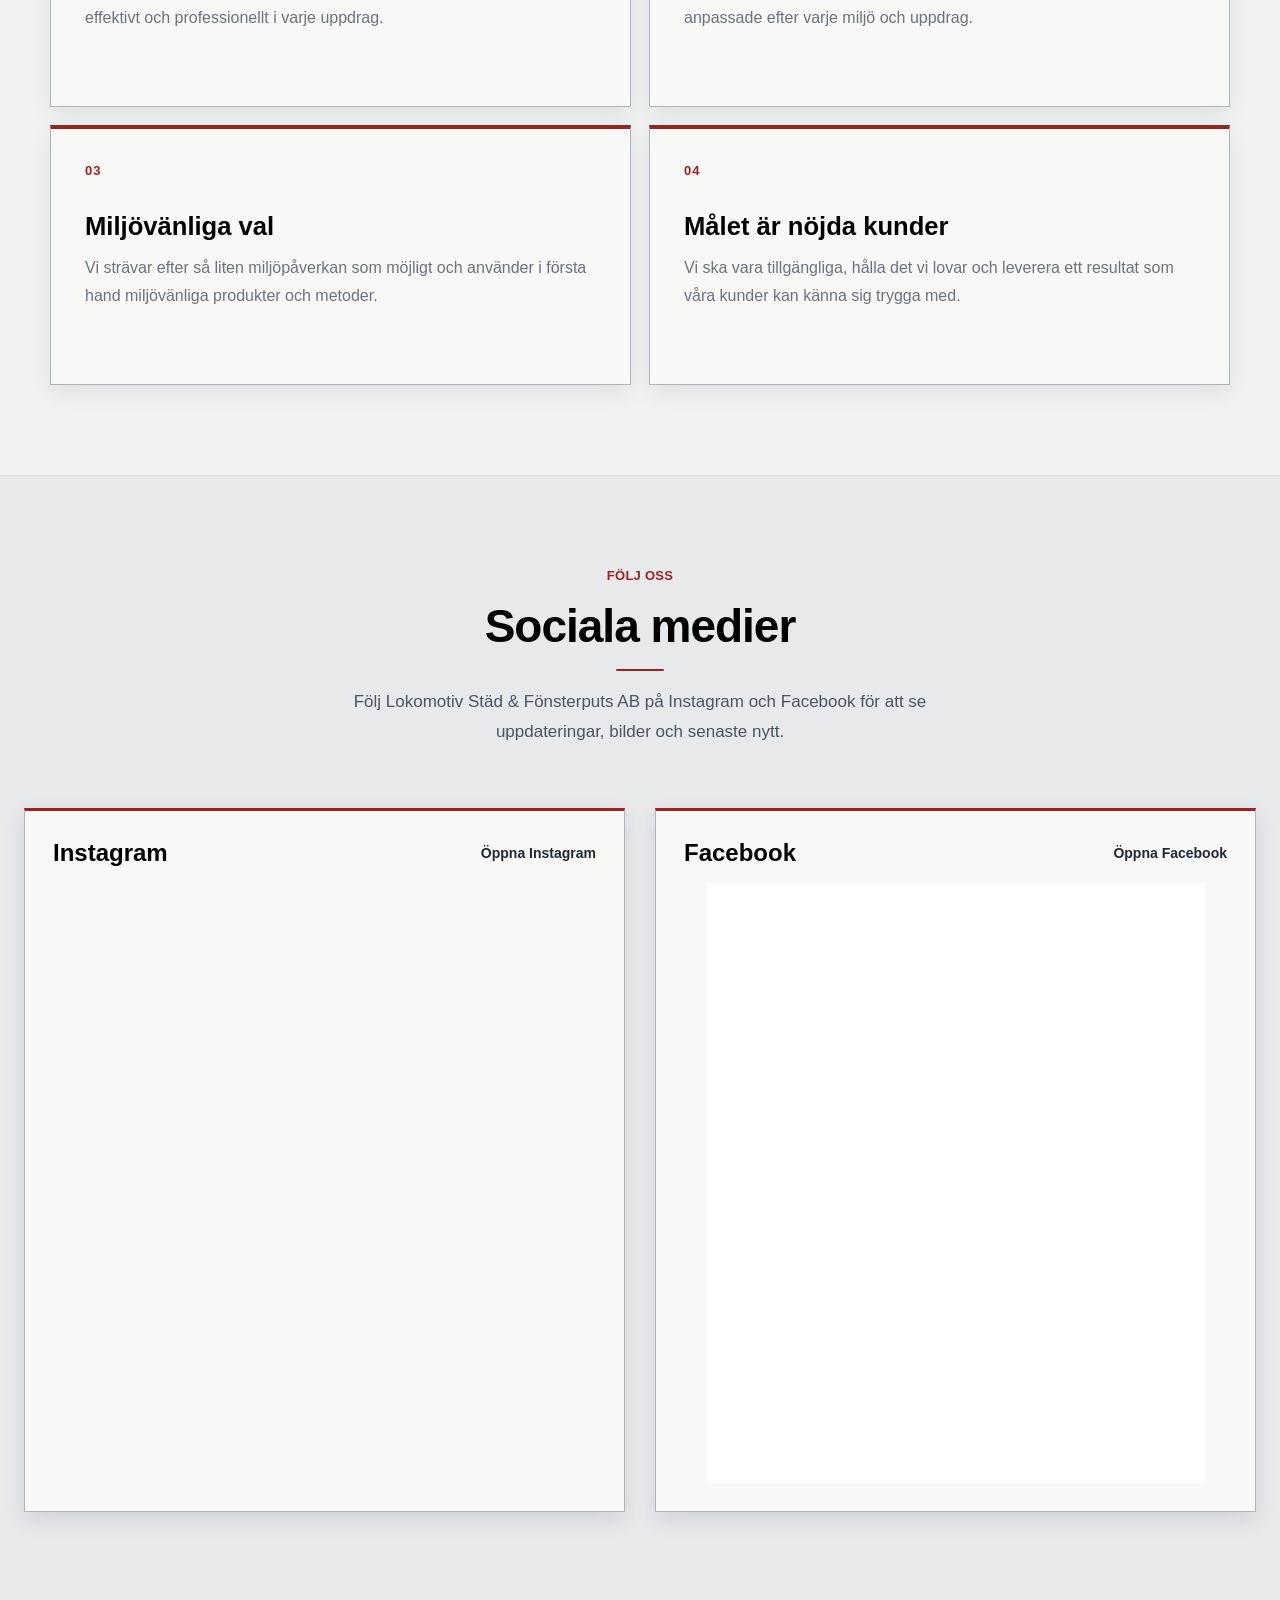
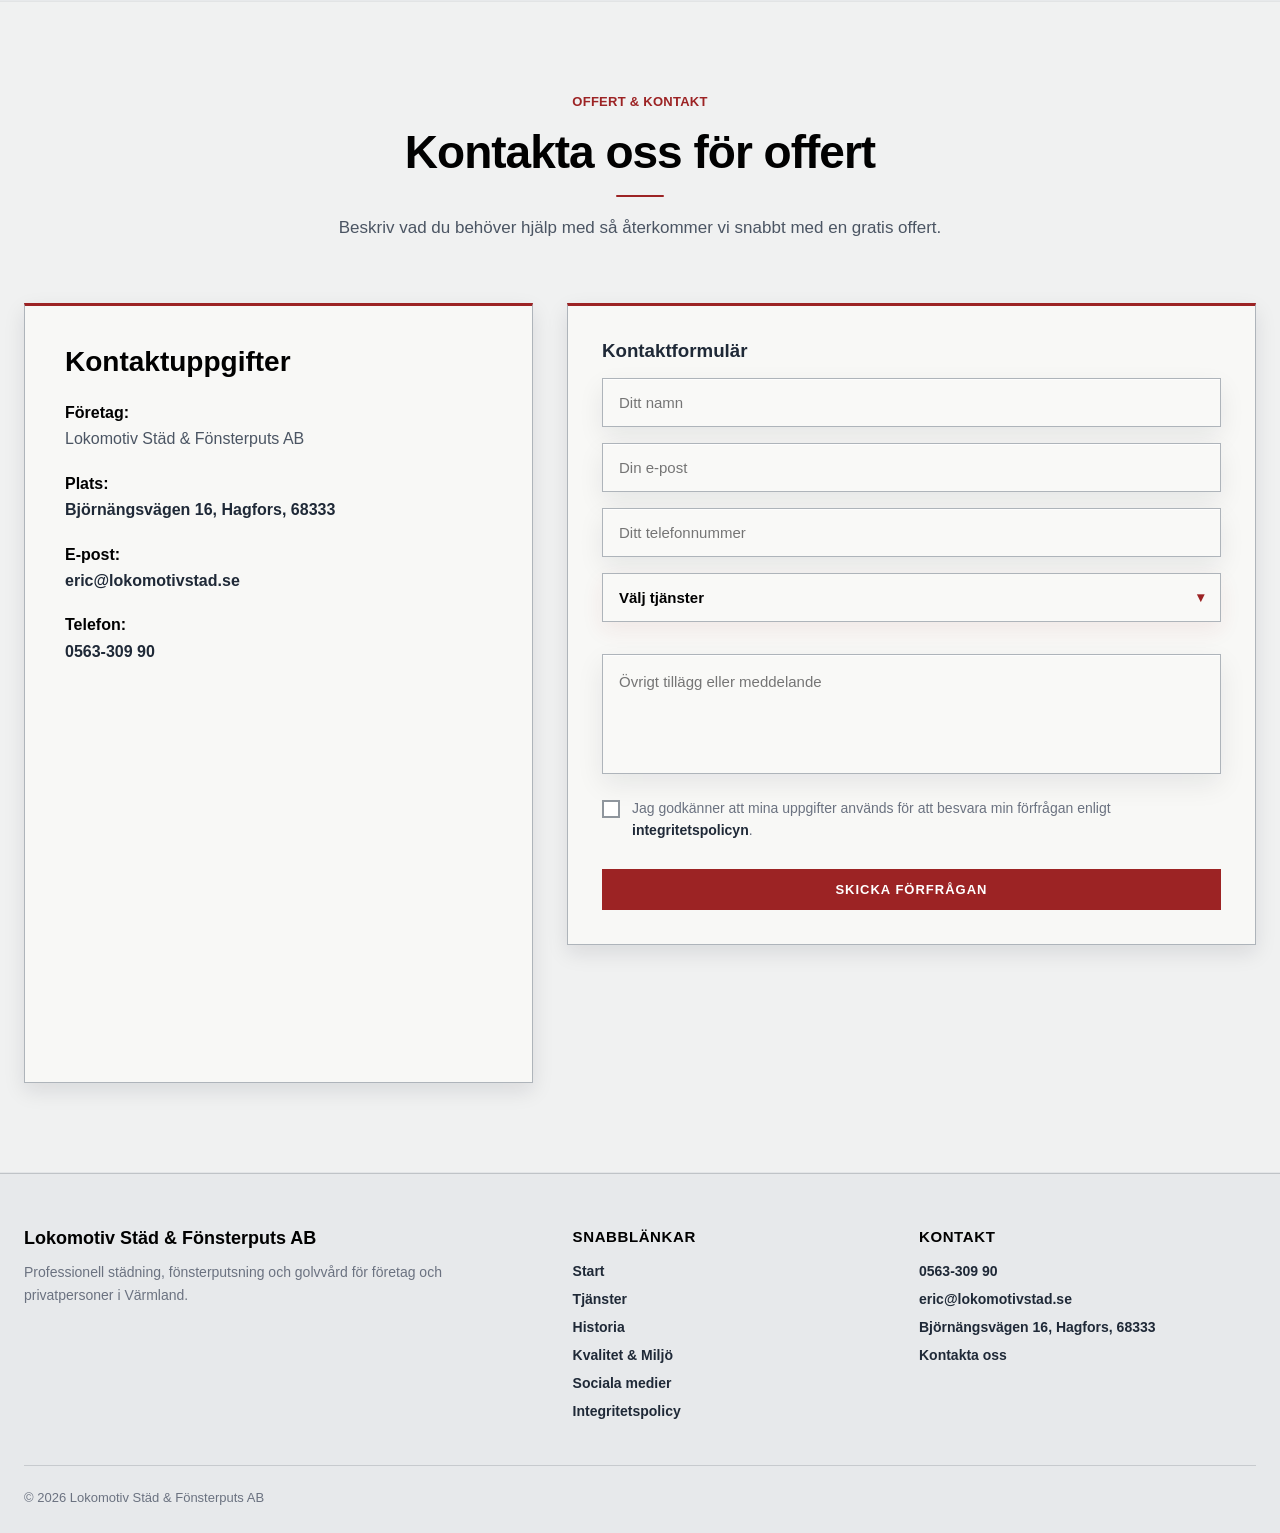
==== commit 97a0aeff: "Contact form" ====
--- a/index.html
+++ b/index.html
@@ -472,7 +472,6 @@
 
         <div class="contact-box">
           <form id="contactForm">
-          <p id="formMessage" class="form-message"></p>
   <h3>Kontaktformulär</h3>
   <input type="text" id="name" name="Namn" placeholder="Ditt namn" required>
   <input type="email" id="email" name="E-post" placeholder="Din e-post" required>
@@ -630,9 +629,20 @@
     <span>Jag godkänner att mina uppgifter används för att besvara min förfrågan enligt <a href="integritet.html" target="_blank" rel="noopener noreferrer">integritetspolicyn</a>.</span>
   </label>
 
+<div class="form-submit-area">
+
   <button id="submitFormBtn" type="submit" class="btn btn-primary">
-  Skicka förfrågan
-</button>
+    Skicka förfrågan
+  </button>
+
+  <div
+    id="formMessage"
+    class="form-message"
+    role="status"
+    aria-live="polite"
+  ></div>
+
+</div>
 </form>
         </div>
       </div>
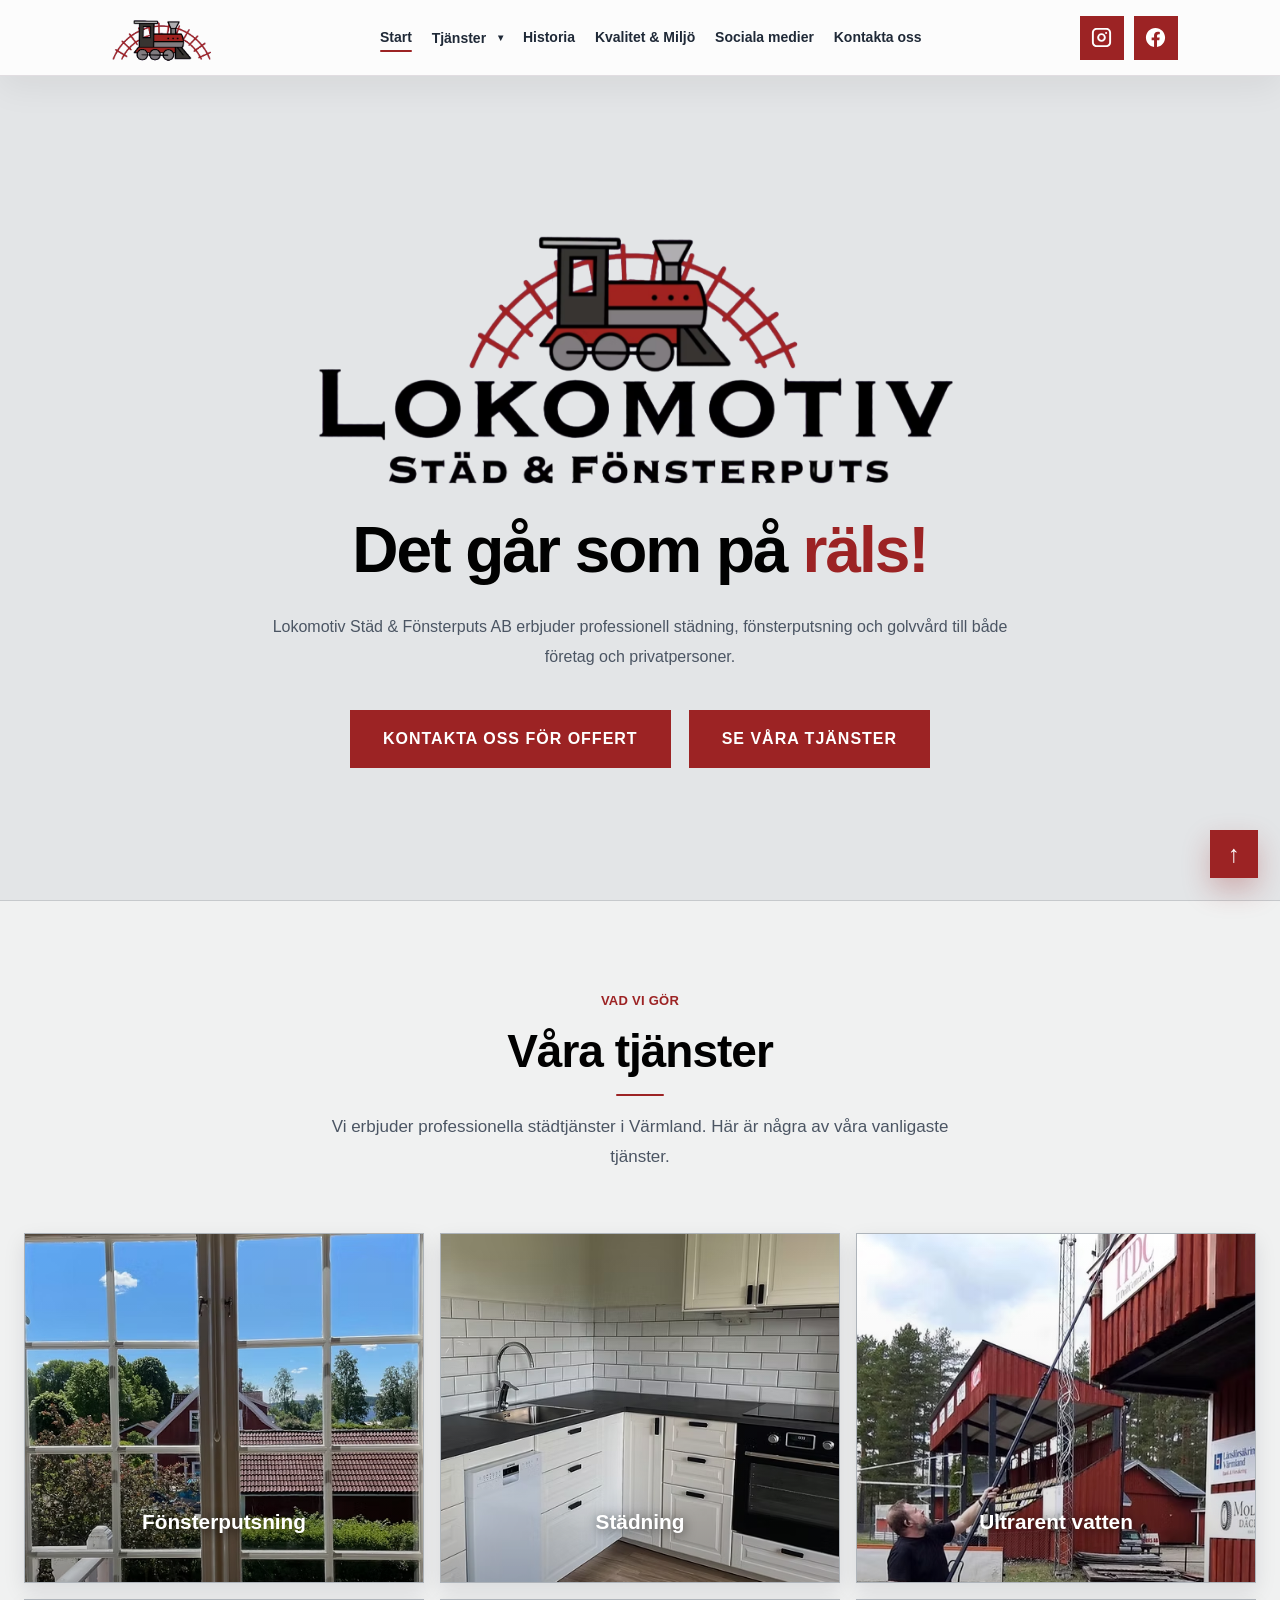
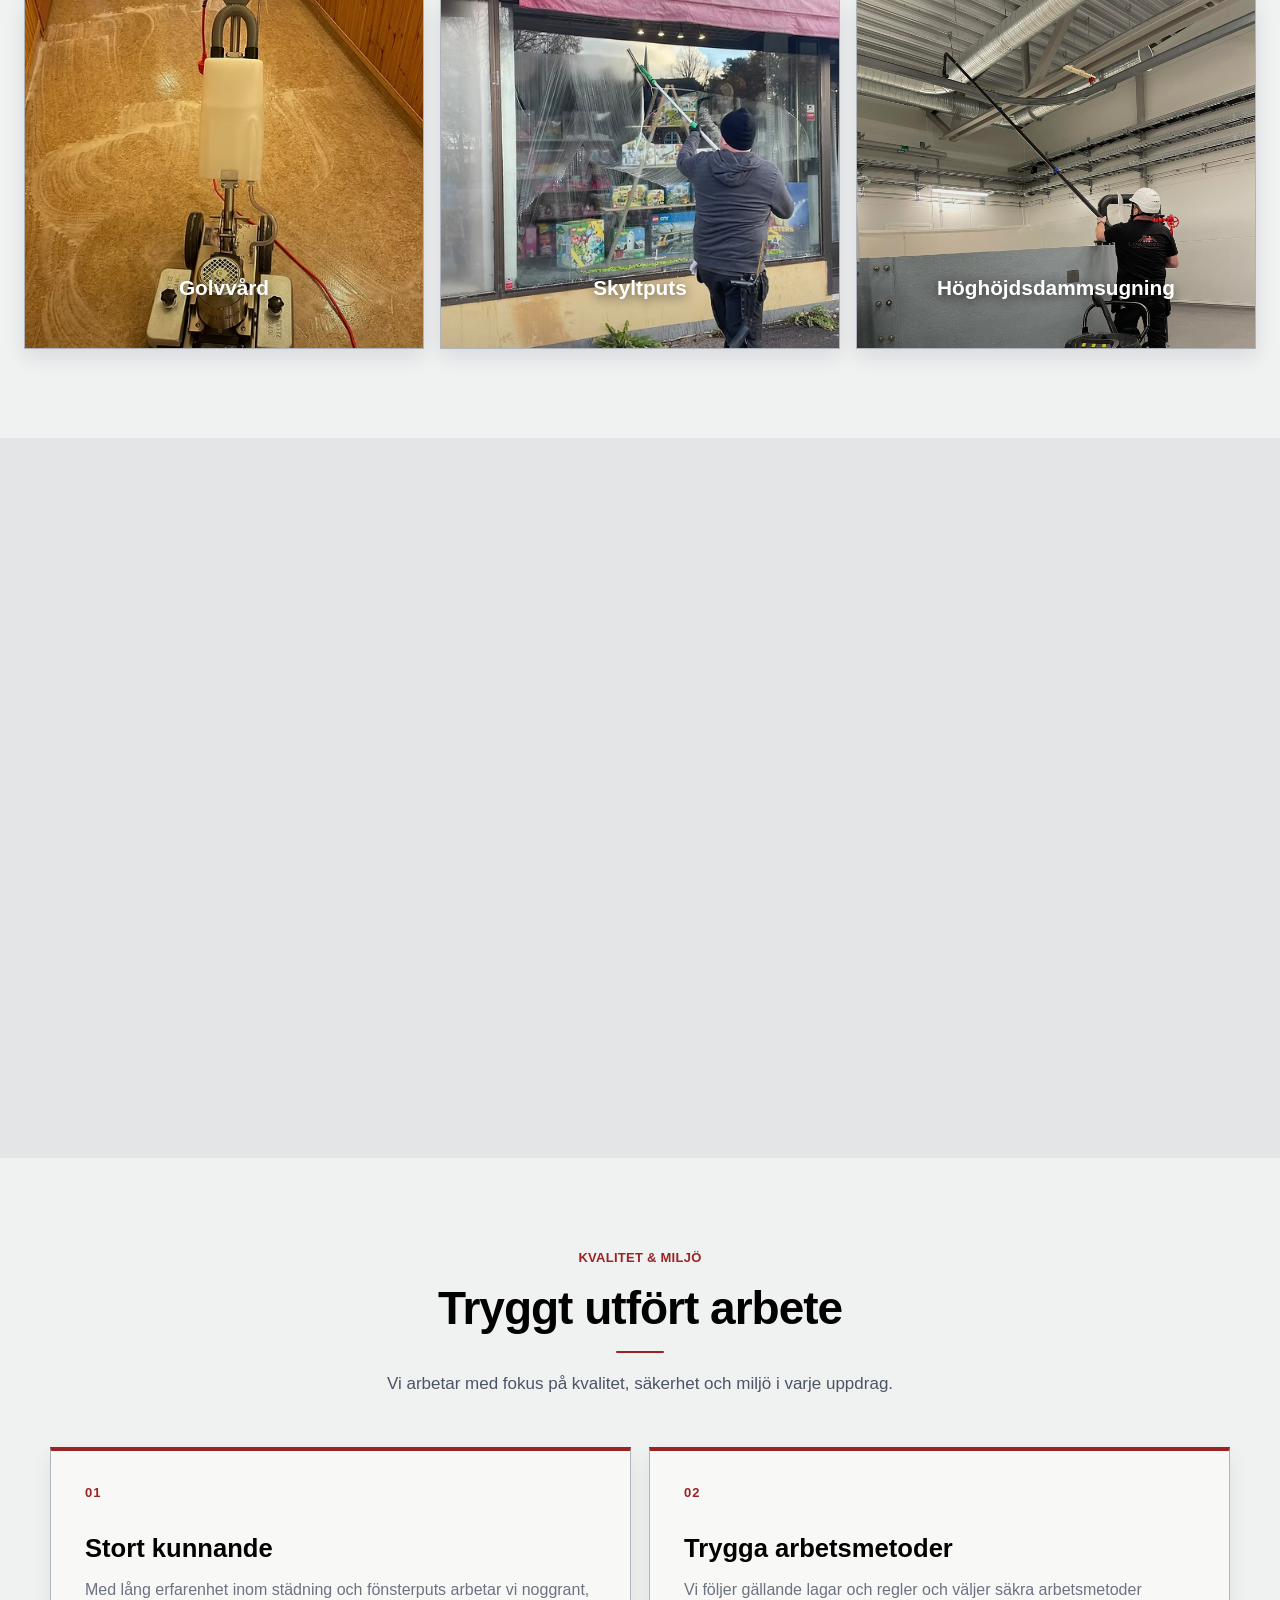
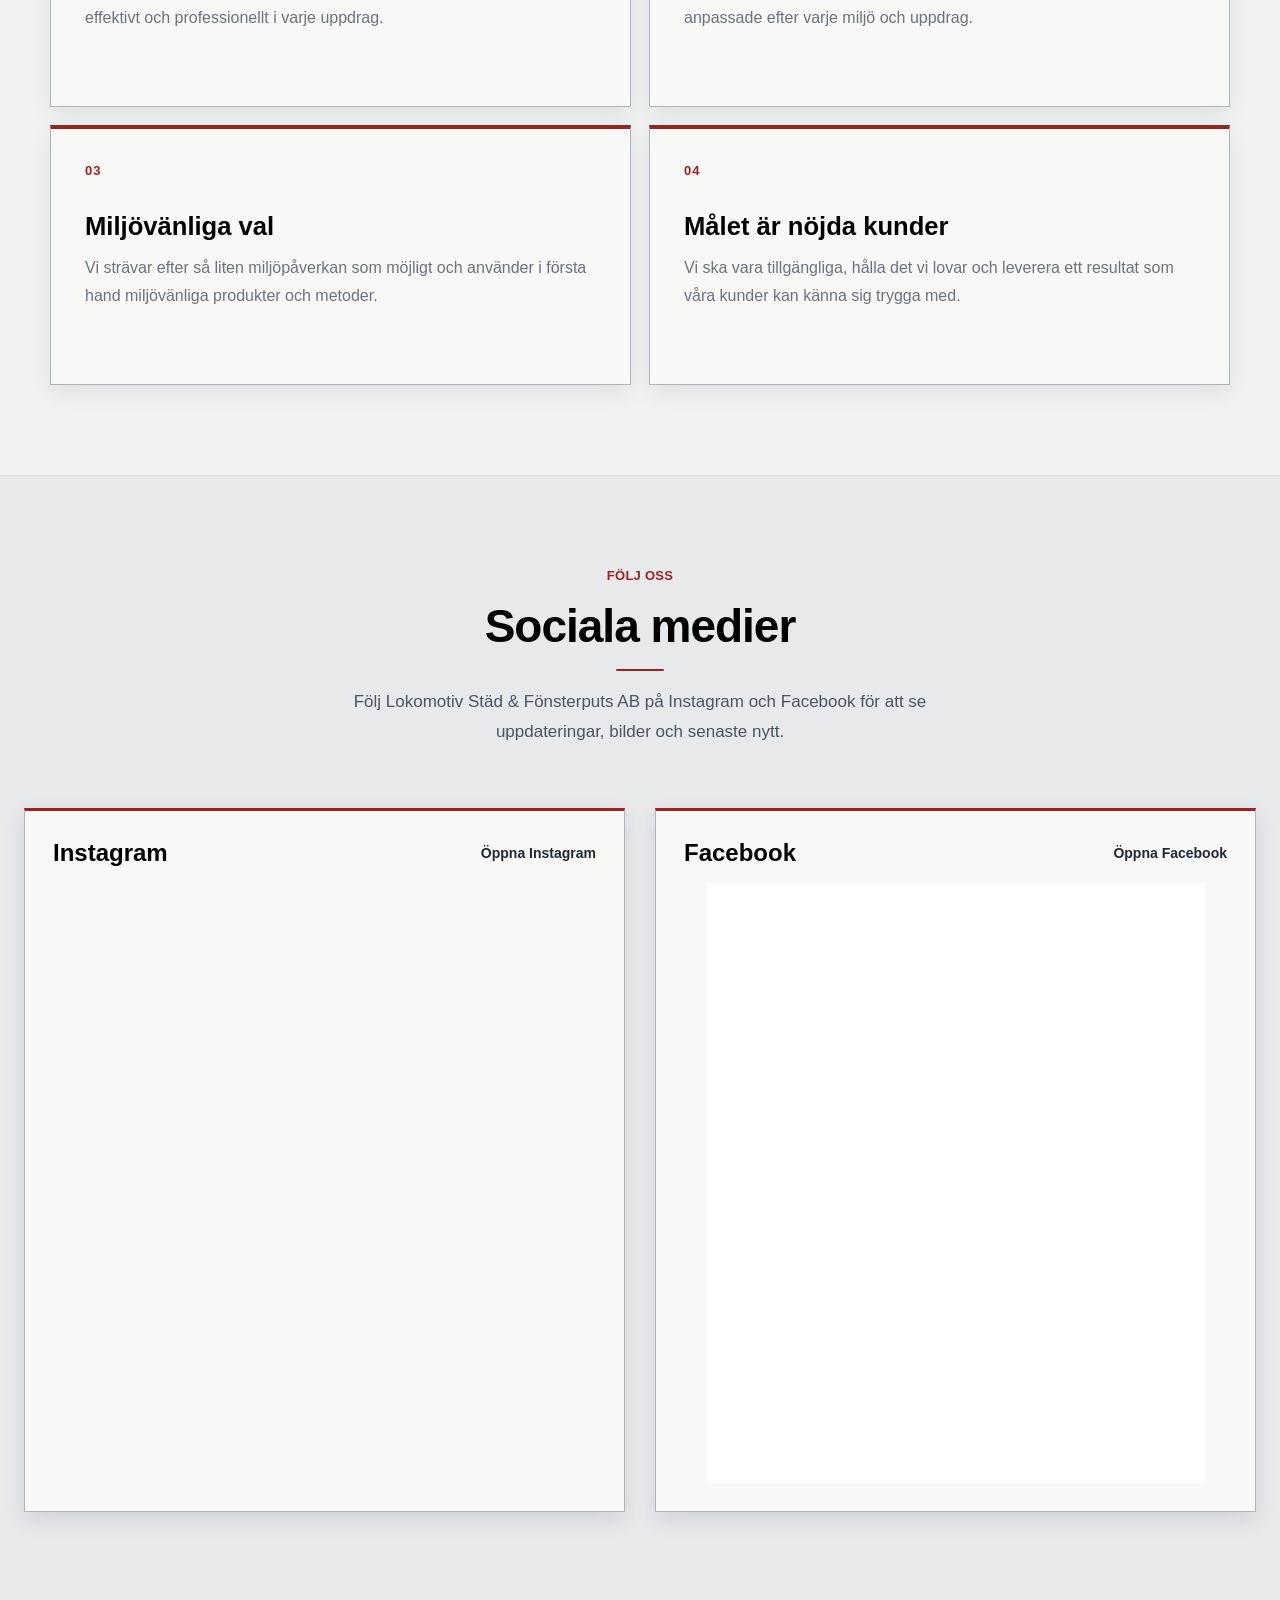
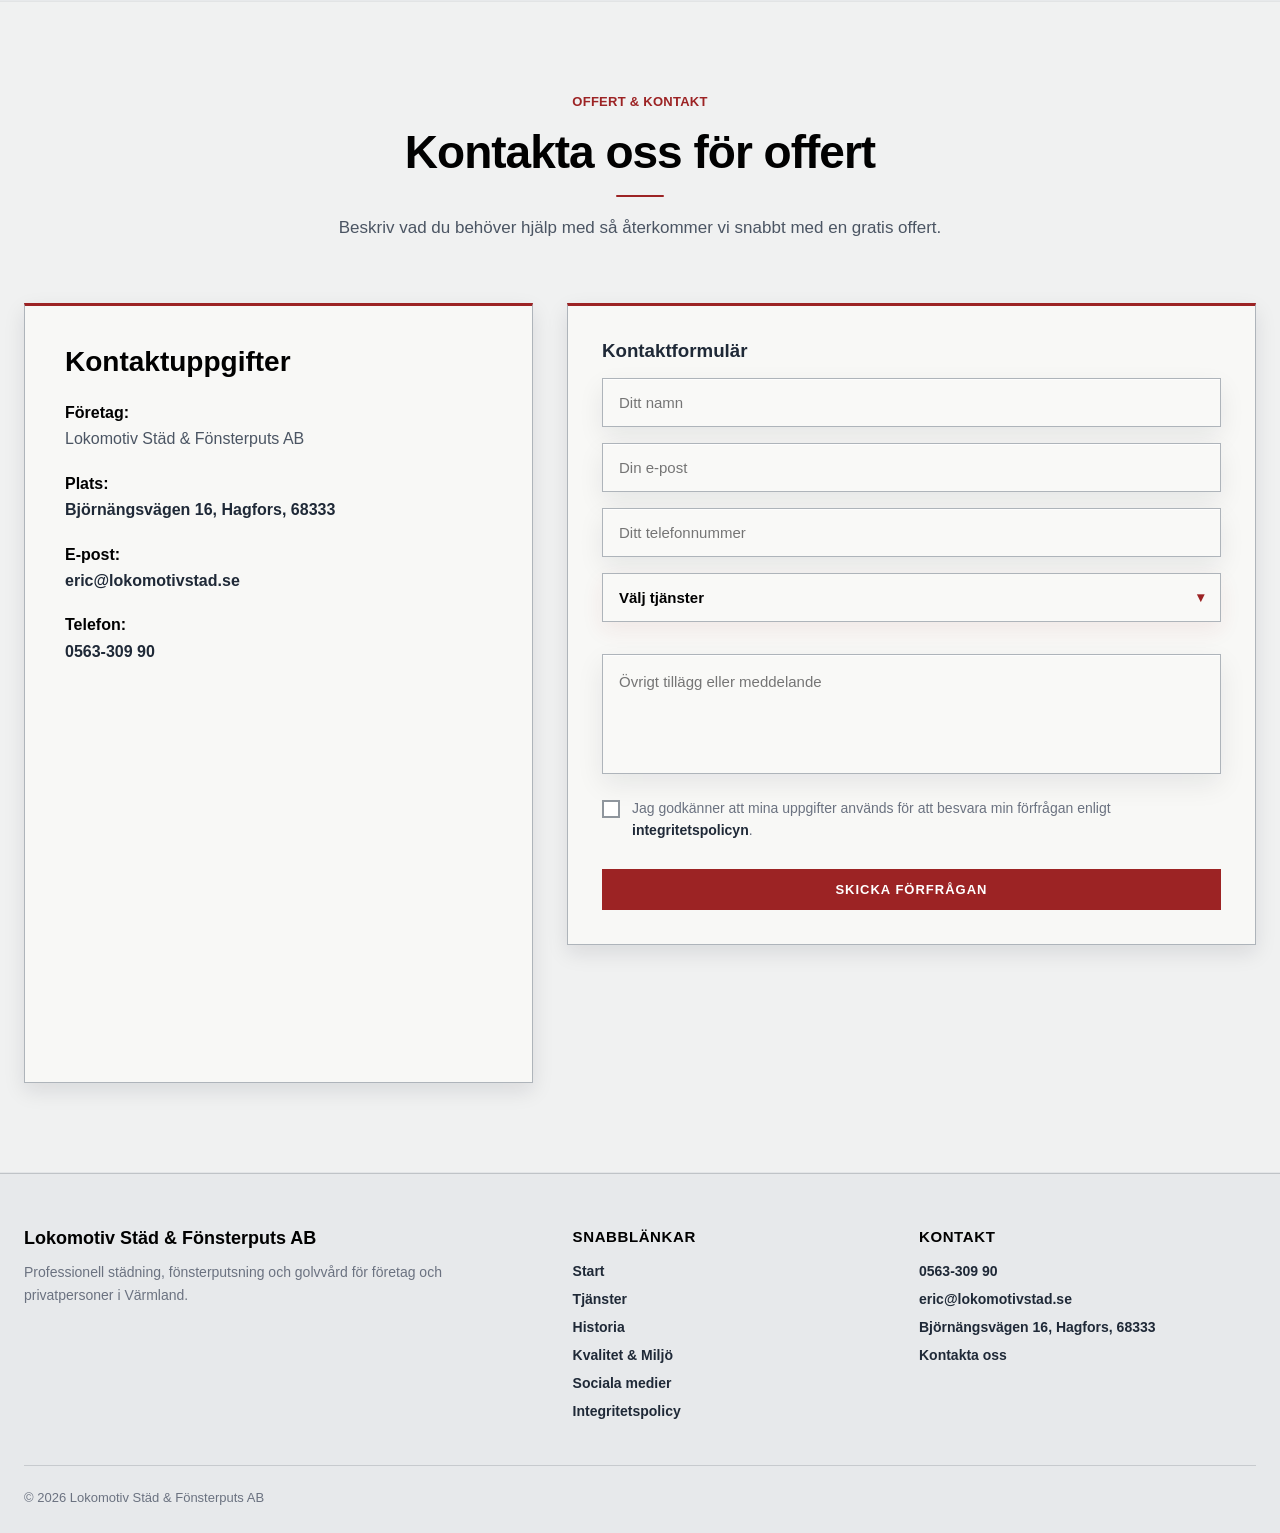
==== commit 0daff281: "Contact form" ====
--- a/index.html
+++ b/index.html
@@ -471,7 +471,7 @@
         </div>
 
         <div class="contact-box">
-          <form id="contactForm">
+          <form id="contactForm" novalidate>
   <h3>Kontaktformulär</h3>
   <input type="text" id="name" name="Namn" placeholder="Ditt namn" required>
   <input type="email" id="email" name="E-post" placeholder="Din e-post" required>
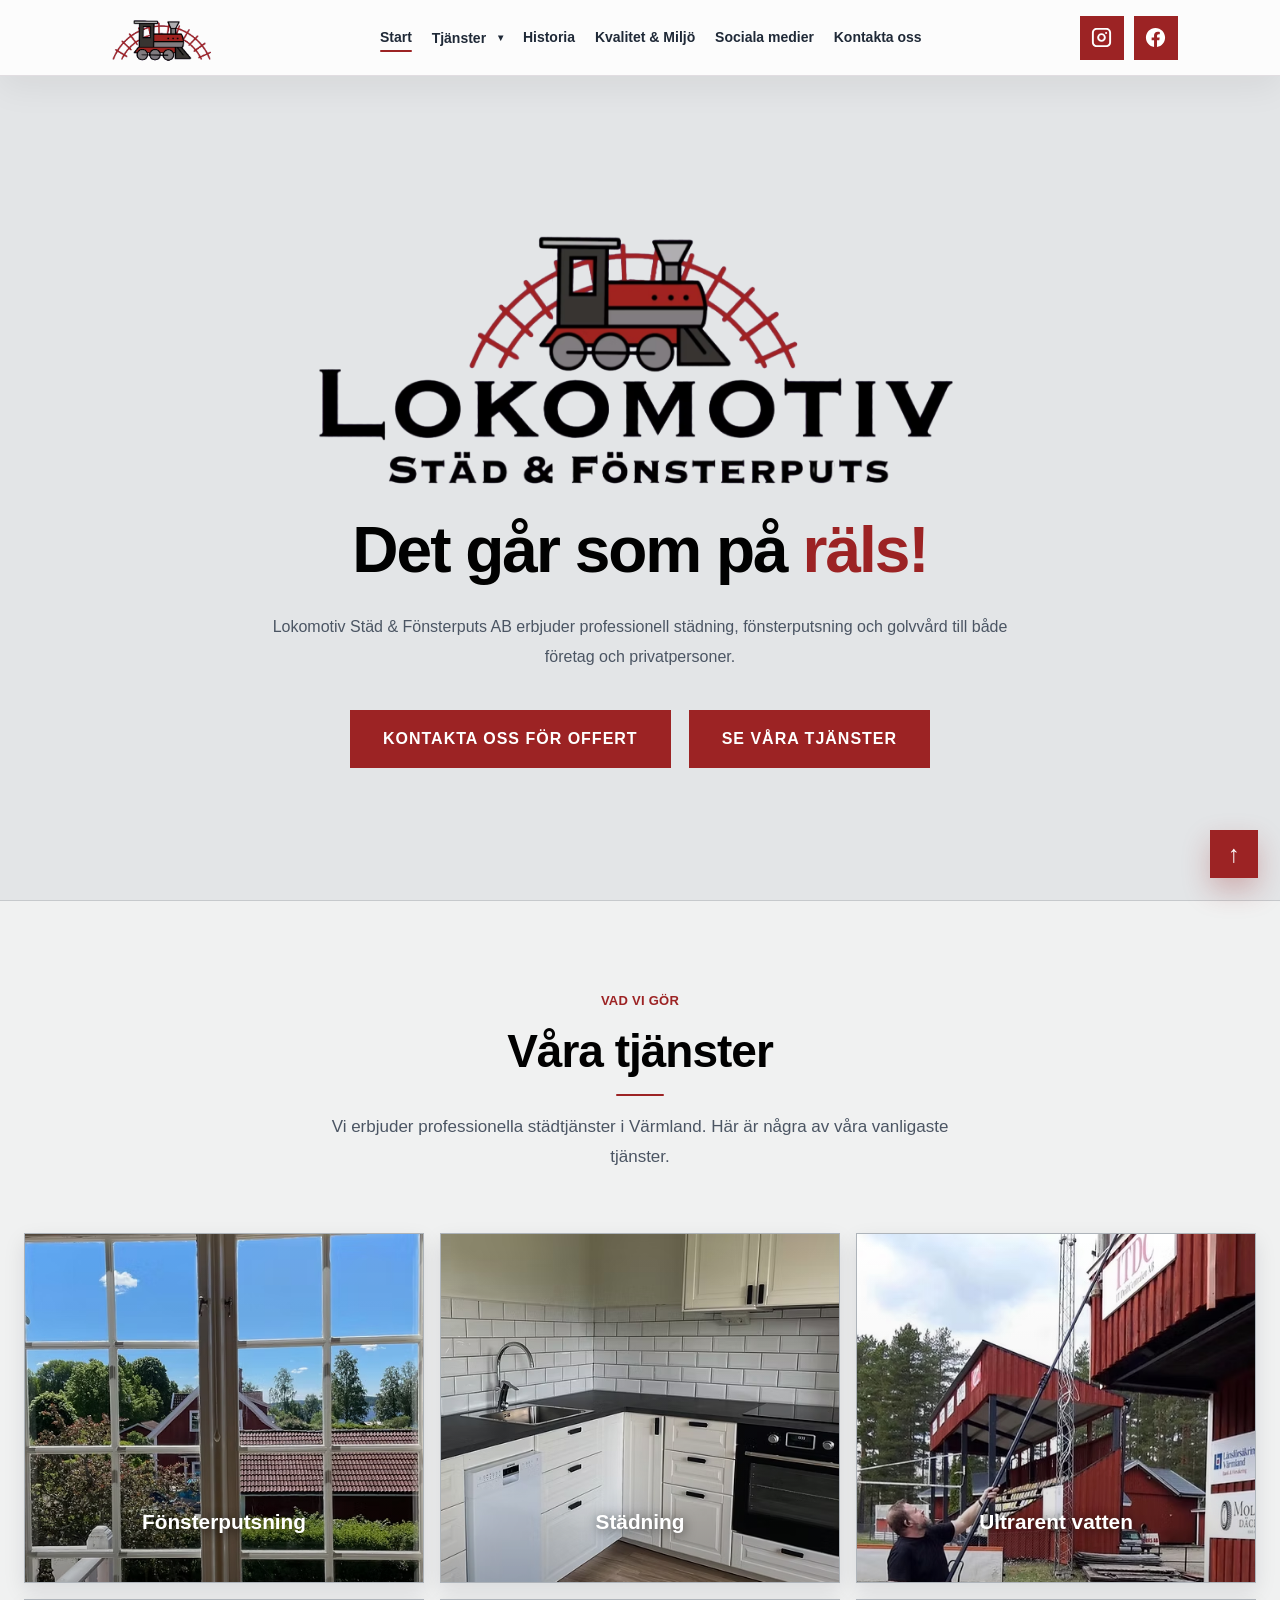
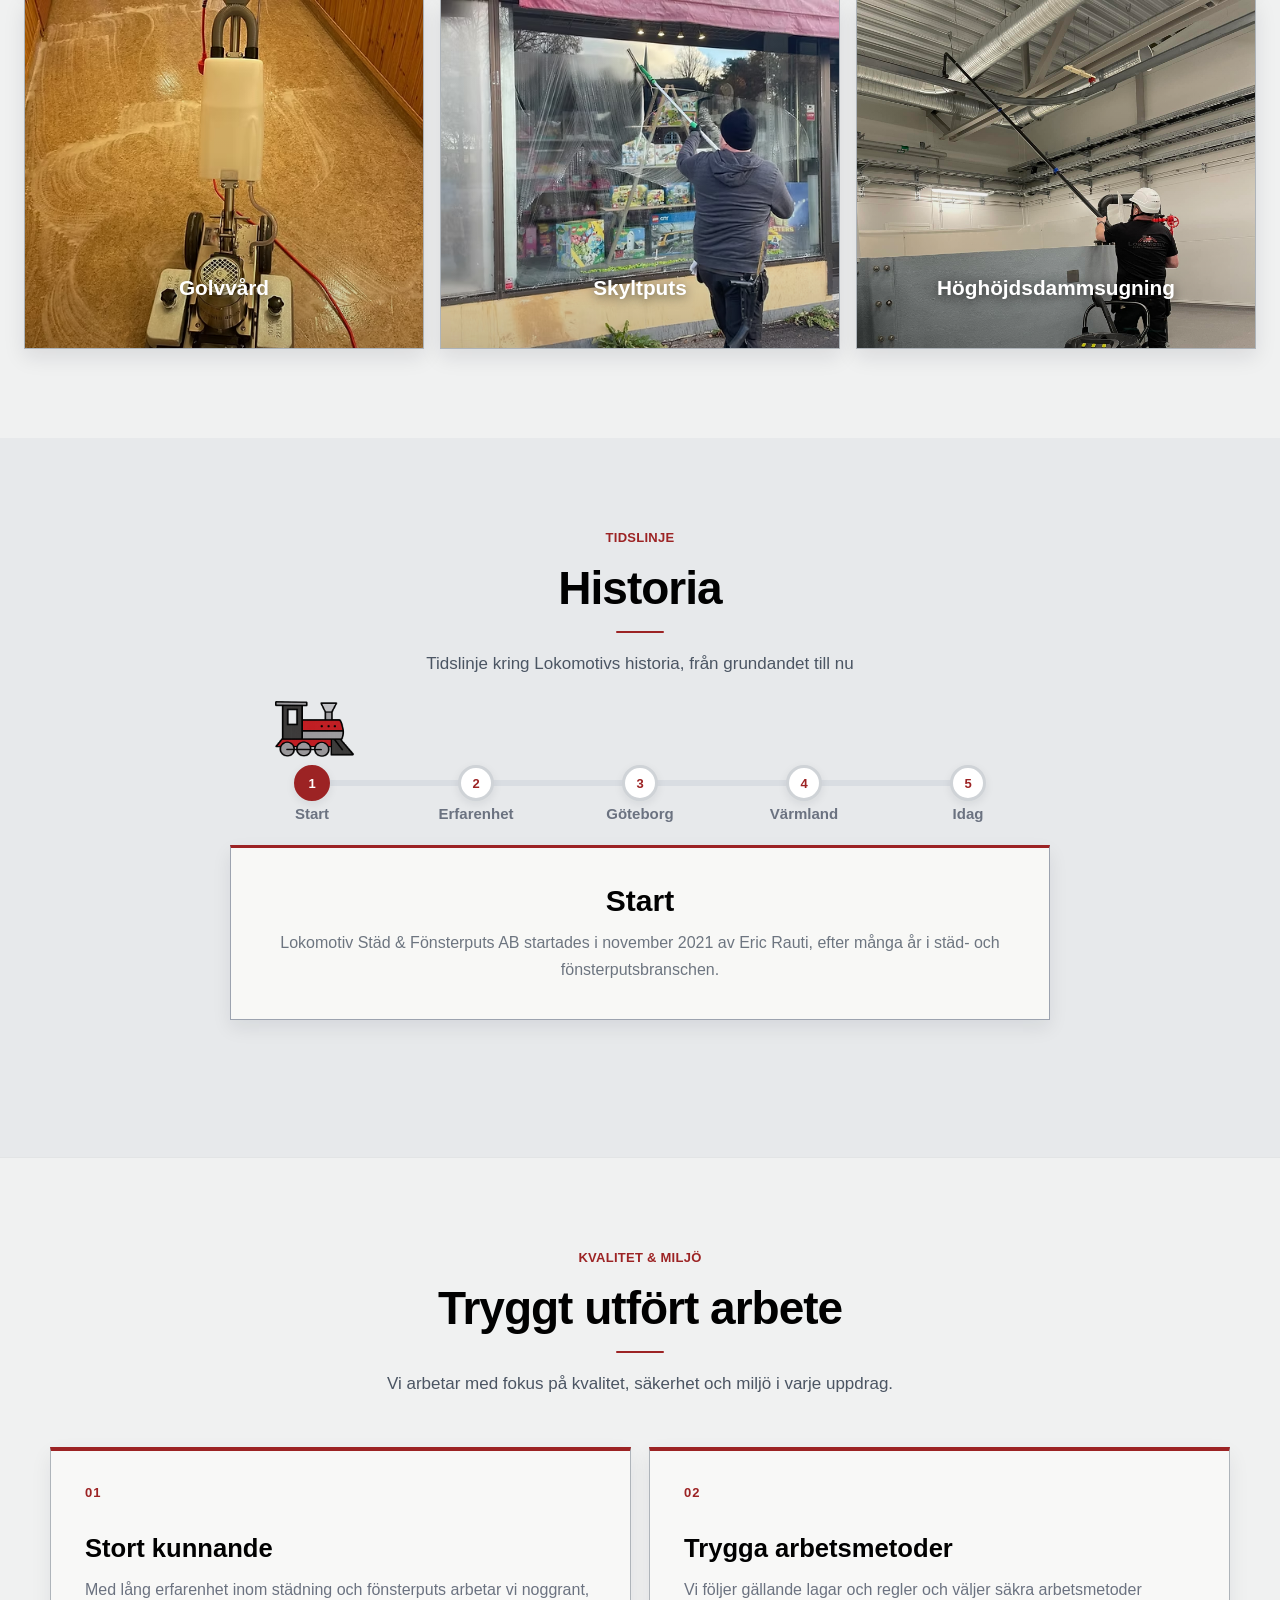
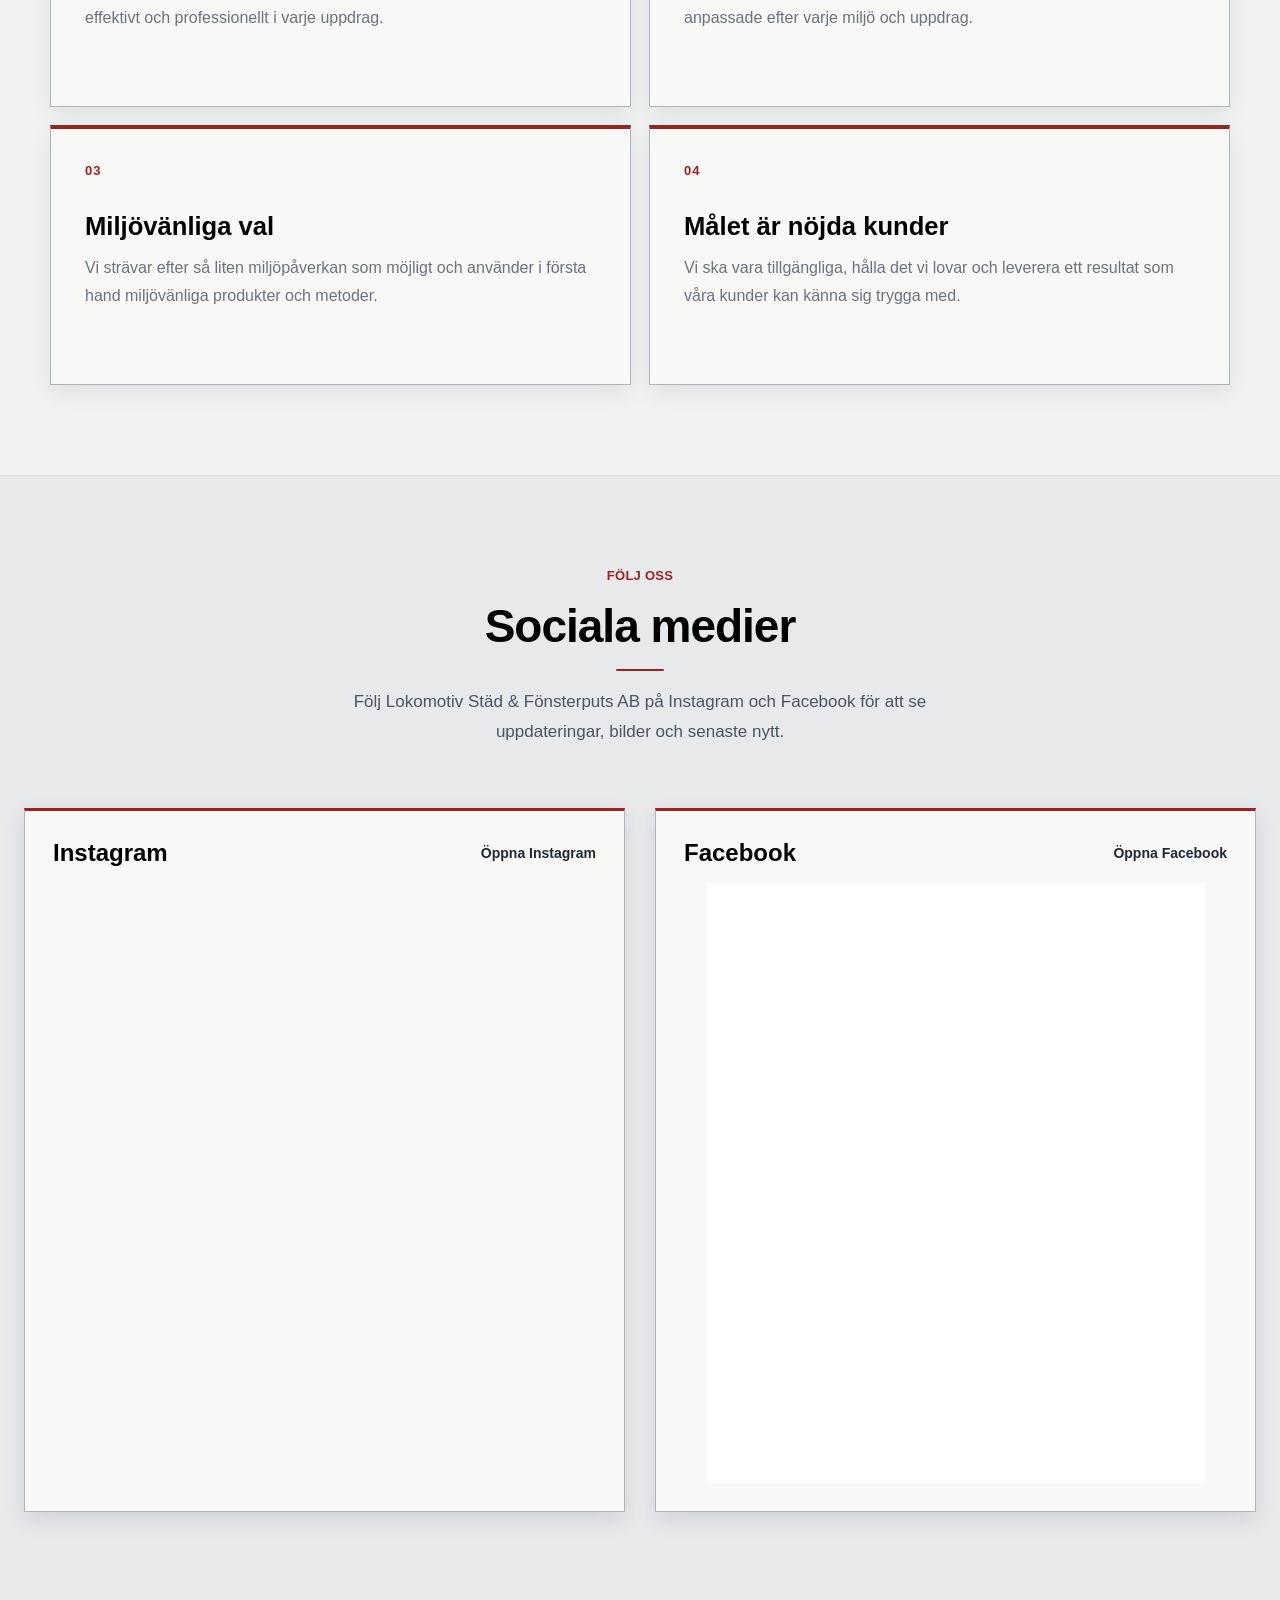
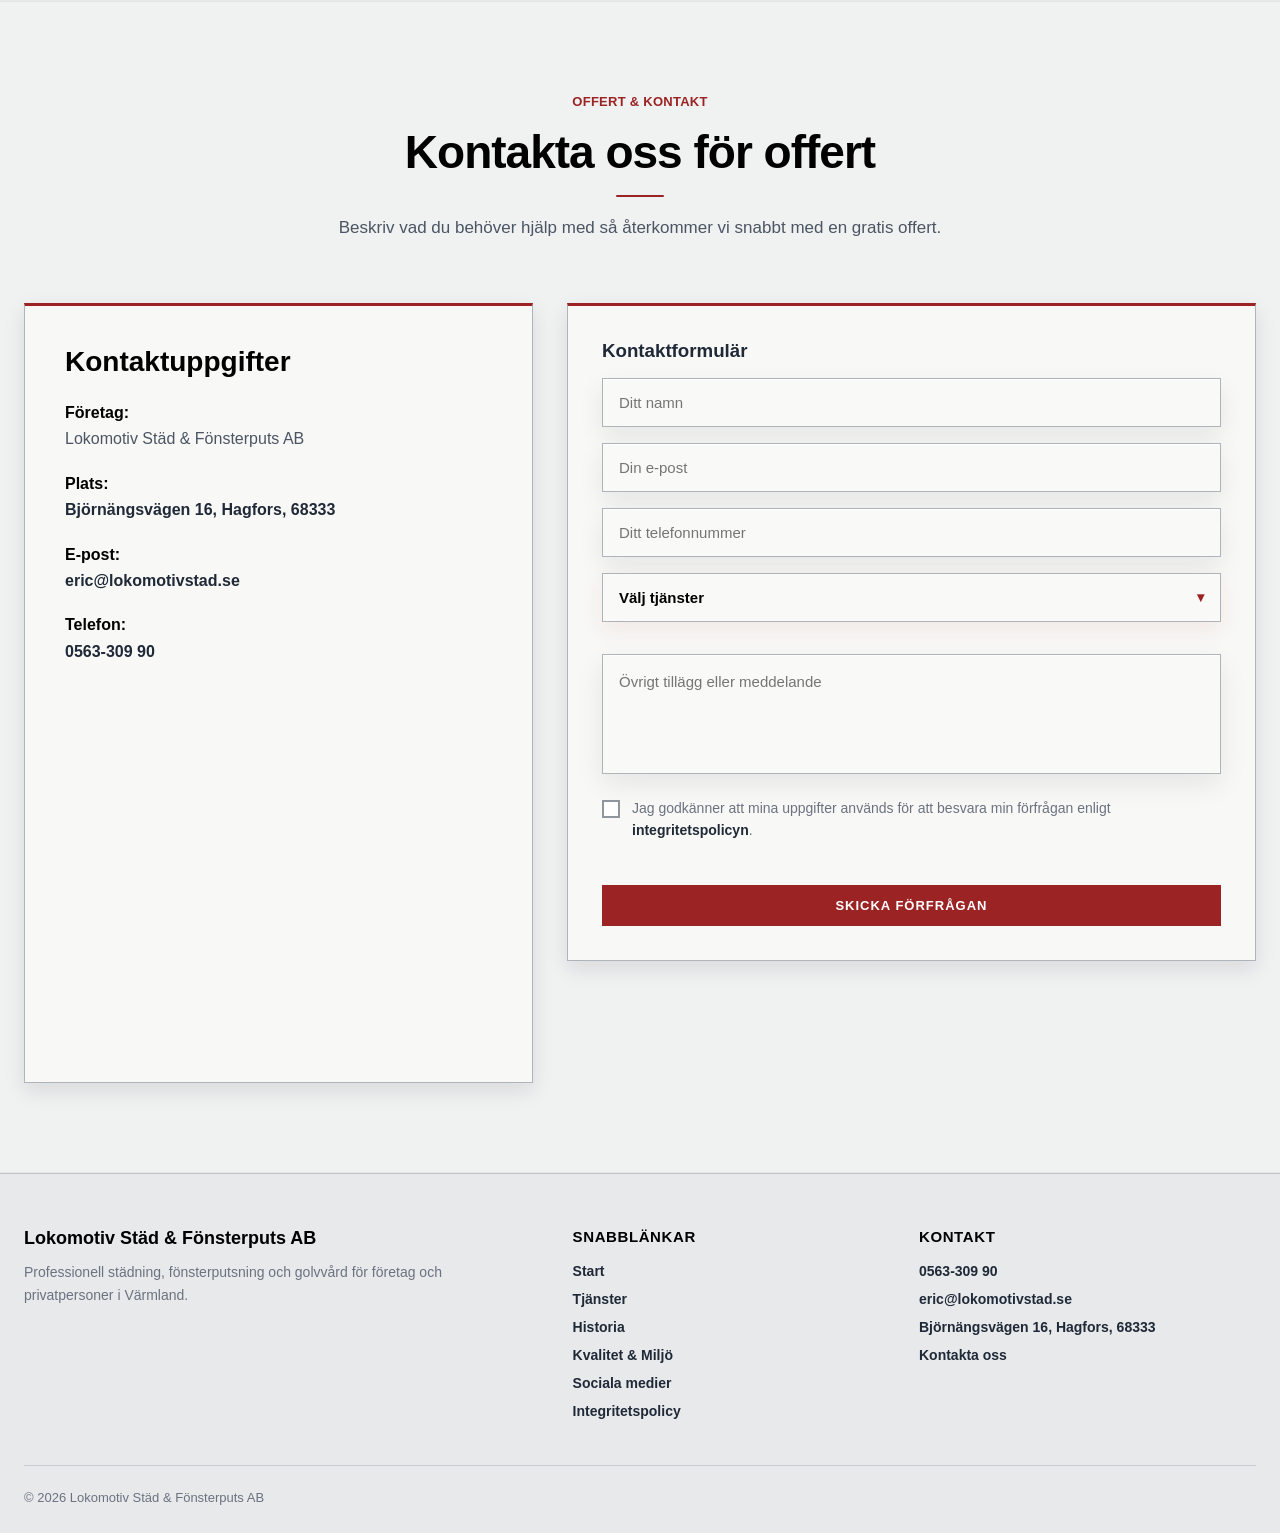
==== commit aaebb509: "Contact form" ====
--- a/index.html
+++ b/index.html
@@ -29,12 +29,12 @@
     http-equiv="Content-Security-Policy"
     content="
       default-src 'self';
-      script-src 'self' 'unsafe-inline' https://plausible.io https://www.instagram.com;
+      script-src 'self' 'unsafe-inline' https://plausible.io https://www.instagram.com https://challenges.cloudflare.com;
       connect-src 'self' https://lokomotiv-backend.onrender.com https://plausible.io;
       style-src 'self' 'unsafe-inline' https://fonts.googleapis.com;
       font-src 'self' https://fonts.gstatic.com;
       img-src 'self' data: https://www.facebook.com https://*.fbcdn.net https://*.googleusercontent.com;
-      frame-src https://www.facebook.com https://www.instagram.com https://www.google.com https://codepen.io https://cdpn.io;
+      frame-src https://www.facebook.com https://www.instagram.com https://www.google.com https://codepen.io https://cdpn.io https://challenges.cloudflare.com;
       base-uri 'self';
       object-src 'none';
     "
@@ -629,6 +629,13 @@
     <span>Jag godkänner att mina uppgifter används för att besvara min förfrågan enligt <a href="integritet.html" target="_blank" rel="noopener noreferrer">integritetspolicyn</a>.</span>
   </label>
 
+  <div
+  class="cf-turnstile"
+  data-sitekey="0x4AAAAAAFONVT8HoMLba1d6"
+  data-theme="light"
+  data-size="flexible"
+></div>
+
 <div class="form-submit-area">
 
   <button id="submitFormBtn" type="submit" class="btn btn-primary">
@@ -712,6 +719,12 @@
 </div>
 <script async src="https://www.instagram.com/embed.js"></script>
 
+<script
+  src="https://challenges.cloudflare.com/turnstile/v0/api.js"
+  async
+  defer
+></script>
+
   <script src="script.js"></script>
 
 </body>
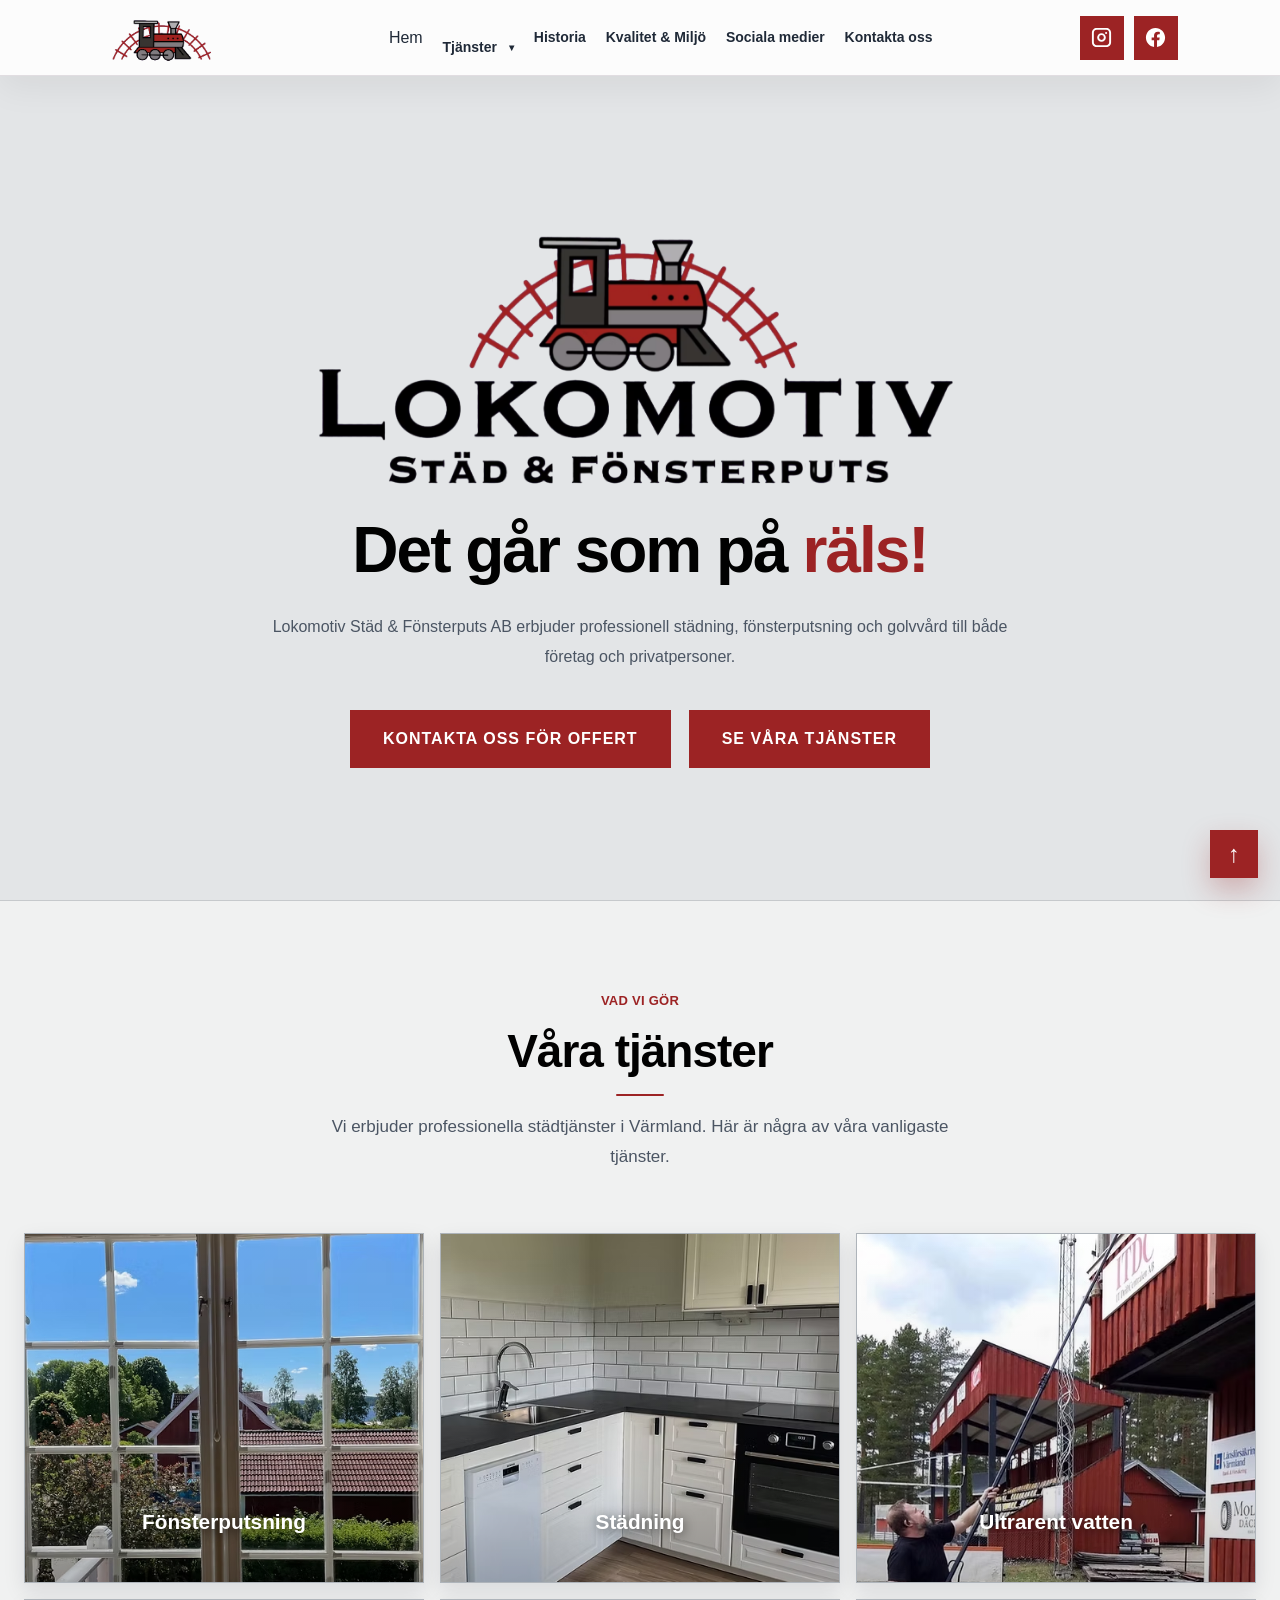
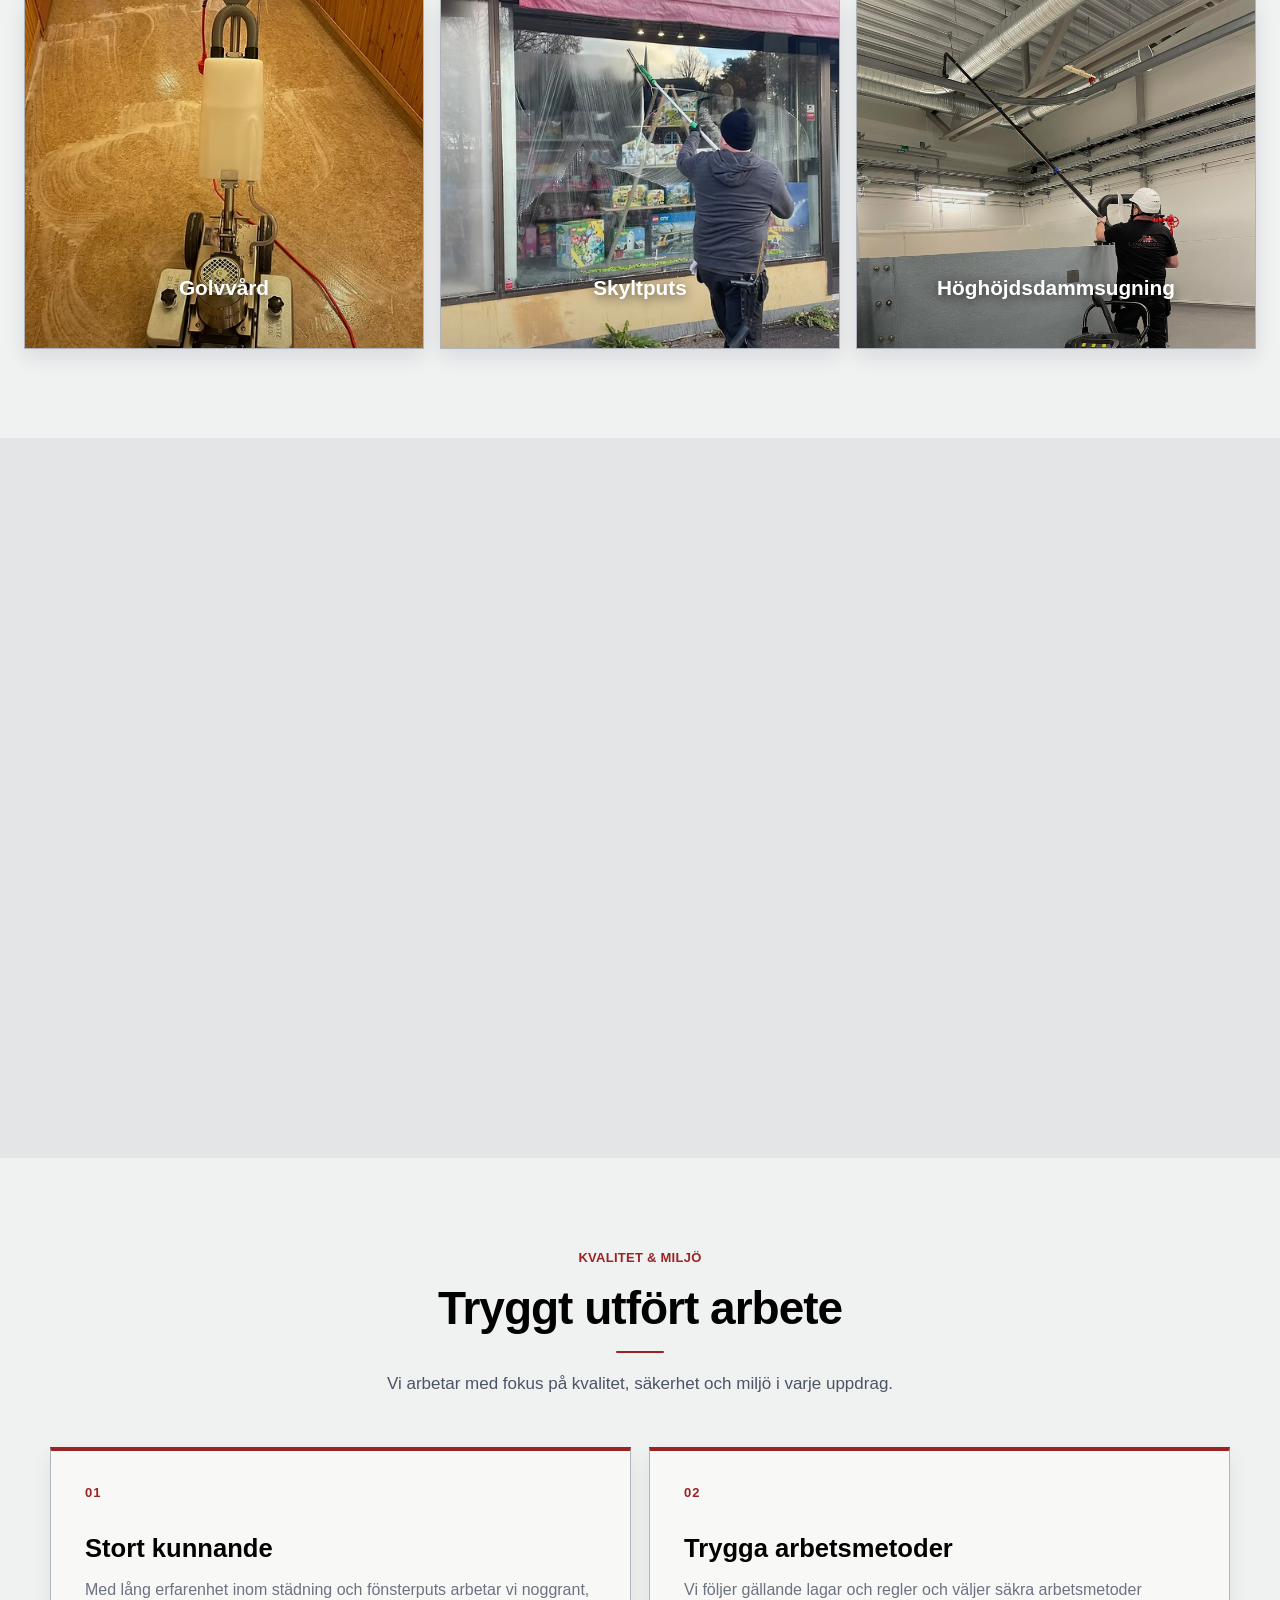
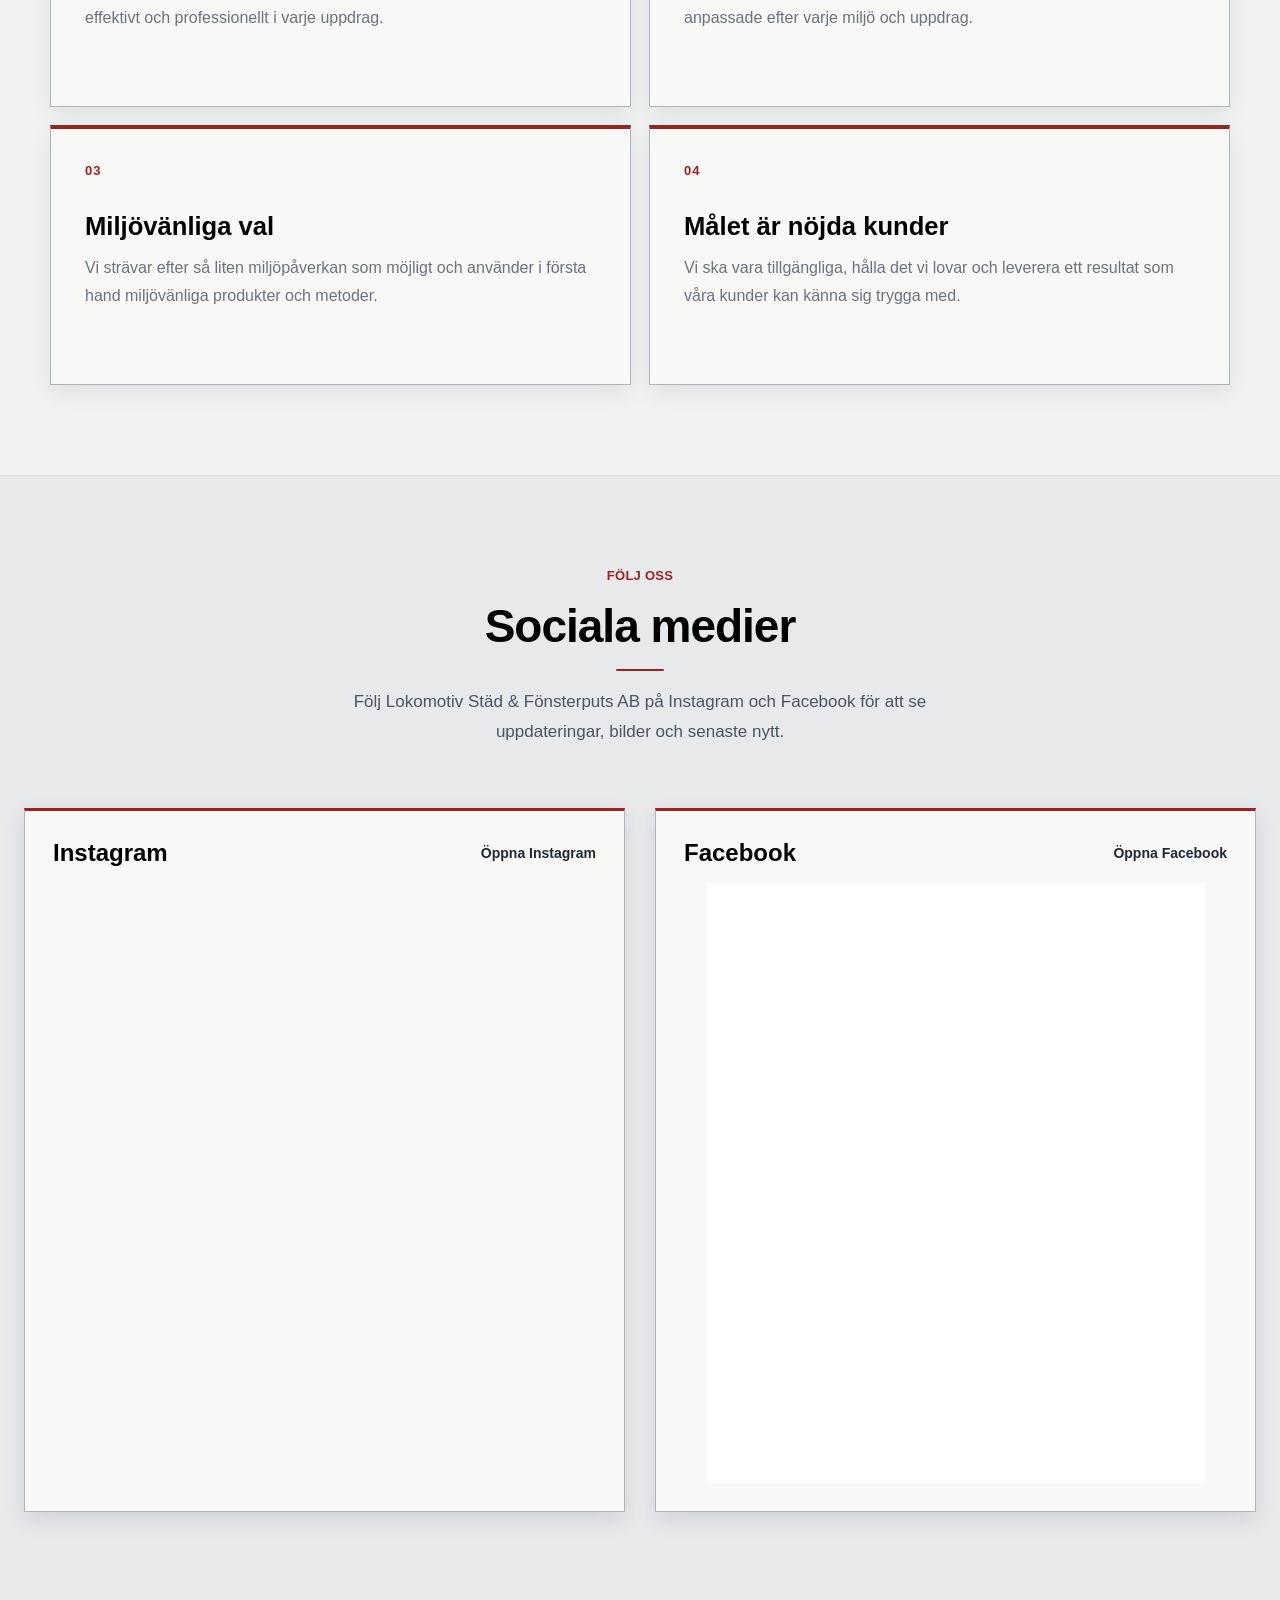
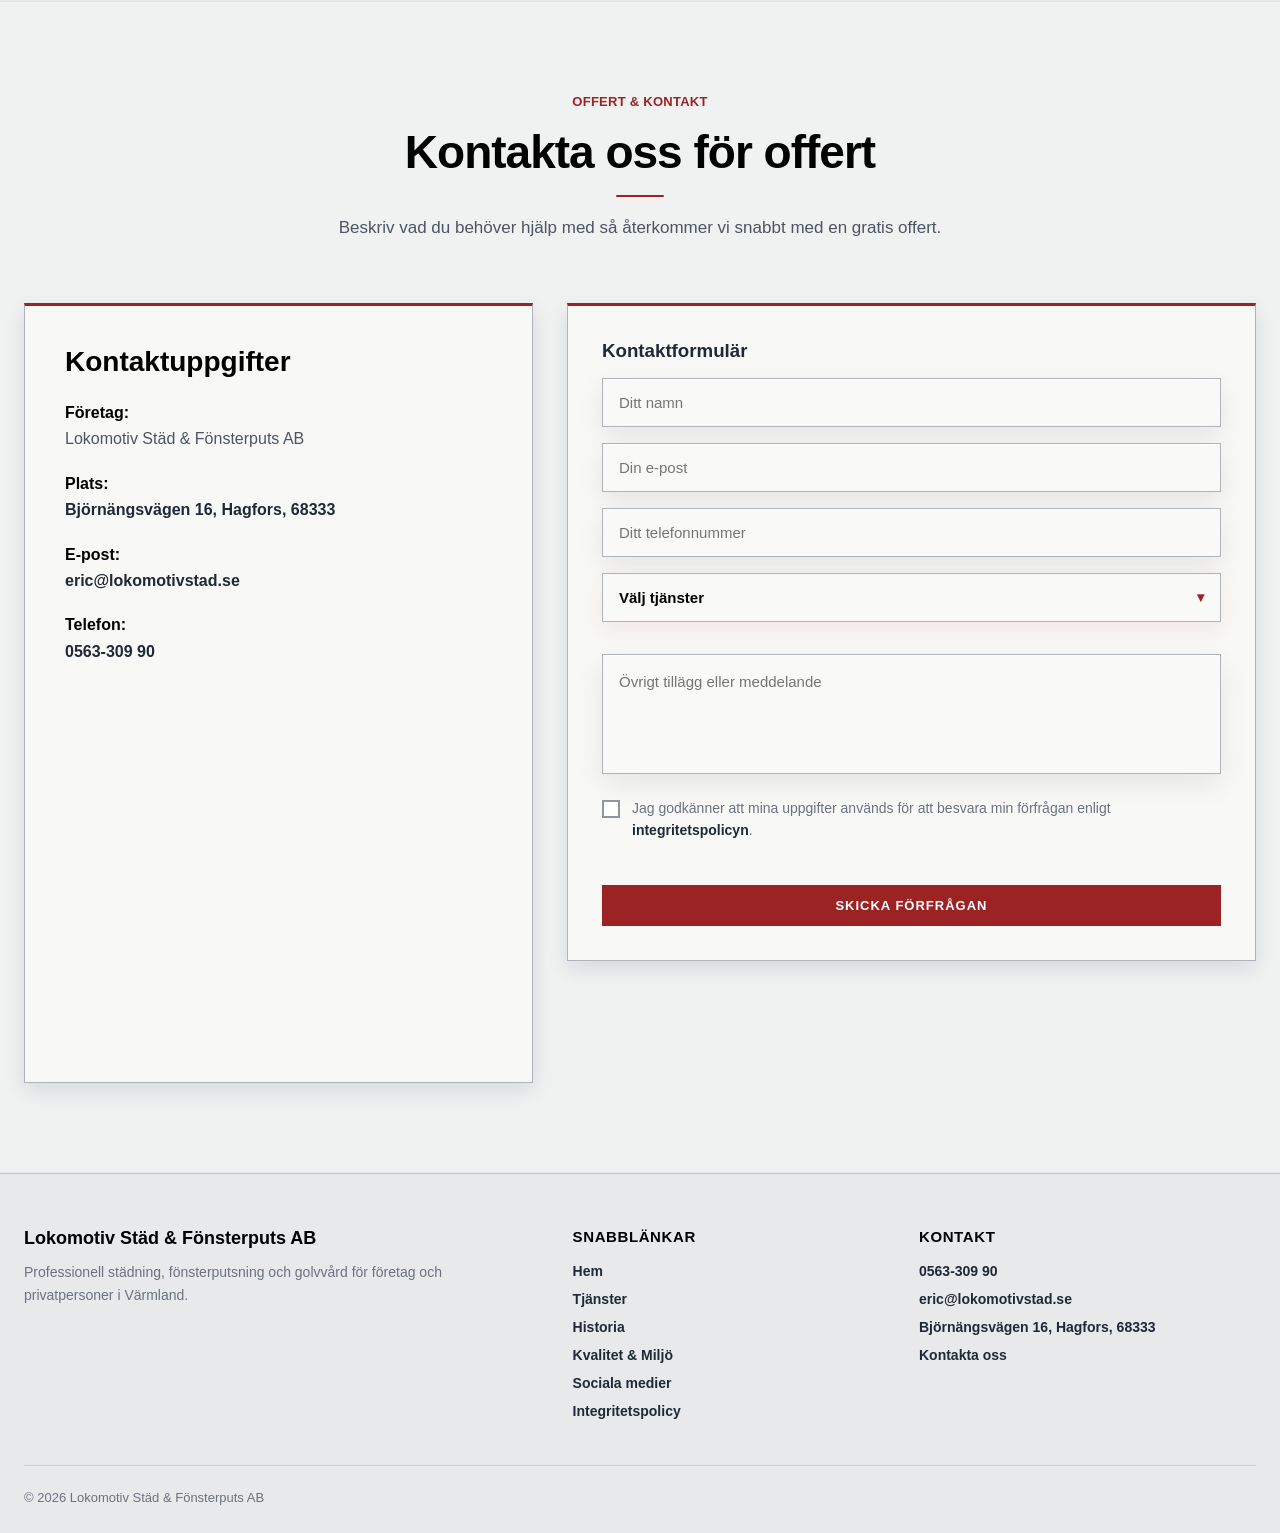
==== commit aad7407d: "Remove unused API routes" ====
--- a/index.html
+++ b/index.html
@@ -126,7 +126,7 @@
 </button>
 
     <nav id="navMenu">
-      <a href="index.html#hem">Start</a>
+      <a href="index.html#hem"></a>Hem</a>
       <div class="nav-dropdown">
   <a href="index.html#tjanster" class="nav-dropdown-toggle">
   Tjänster
@@ -497,16 +497,9 @@
       <label class="checkbox-row service-option"><input type="checkbox" class="service-checkbox" value="Ultrarent vatten"> <span>Ultrarent vatten</span></label>
       <label class="checkbox-row service-option"><input type="checkbox" class="service-checkbox" value="Golvvård"> <span>Golvvård</span></label>
       <label class="checkbox-row service-option"><input type="checkbox" class="service-checkbox" value="Skyltputs"> <span>Skyltputs</span></label>
-      <label class="checkbox-row service-option"><input type="checkbox" class="service-checkbox" value="Fasadtvätt"> <span>Fasadtvätt</span></label>
-    </div>
-  </div>
-
-  <input type="hidden" id="selectedServicesInput" name="Valda Tjänster">
-  <input type="hidden" name="_subject" value="Ny offertförfrågan från hemsidan">
-  <input type="hidden" name="_captcha" value="false">
-  <input type="hidden" name="_template" value="table">
-  <input type="hidden" name="_next" value="http://127.0.0.1:5500/tack.html">
-
+      <label class="checkbox-row service-option"><input type="checkbox" class="service-checkbox" value="Höghöjdsdammsugning"> <span>Höghöjdsdammsugning</span></label>
+    </div>
+  </div>
   <textarea id="mailSummary" name="Sammanfattning" hidden></textarea>
 
   <div class="honeypot-field" aria-hidden="true">
@@ -602,16 +595,16 @@
       </div>
     </div>
 
-    <div class="service-extra" data-service="Fasadtvätt">
-      <button type="button" class="service-extra-toggle">Fasadtvätt - detaljer</button>
+    <div class="service-extra" data-service="Höghöjdsdammsugning">
+      <button type="button" class="service-extra-toggle">Höghöjdsdammsugning - detaljer</button>
       <div class="service-extra-content">
-        <input type="text" name="_fasadtvatt_yta" data-mail-label="Fasadtvätt - yta" placeholder="Storlek / yta">
-        <textarea name="_fasadtvatt_beskrivning" data-mail-label="Fasadtvätt - beskrivning" placeholder="Beskriv jobbet"></textarea>
+        <input type="text" name="_hoghojdsdammsugning_yta" data-mail-label="Höghöjdsdammsugning - yta" placeholder="Storlek / yta">
+        <textarea name="_hoghojdsdammsugning_beskrivning" data-mail-label="Höghöjdsdammsugning - beskrivning" placeholder="Beskriv jobbet"></textarea>
         <label class="upload-label">
           Lägg till bilder
 <input 
   type="file" 
-  name="fasadtvatt_bilder"
+  name="hoghojdsdammsugning_bilder"
   data-mail-label="Bilder"
   accept="image/png, image/jpeg, image/webp"
   multiple
@@ -629,12 +622,16 @@
     <span>Jag godkänner att mina uppgifter används för att besvara min förfrågan enligt <a href="integritet.html" target="_blank" rel="noopener noreferrer">integritetspolicyn</a>.</span>
   </label>
 
+<div class="turnstile-wrap">
   <div
-  class="cf-turnstile"
-  data-sitekey="0x4AAAAAAFONVT8HoMLba1d6"
-  data-theme="light"
-  data-size="flexible"
-></div>
+    class="cf-turnstile"
+    data-sitekey="0x4AAAAAAFONVT8HoMLba1d6"
+    data-theme="light"
+    data-size="normal"
+    data-language="sv"
+    data-appearance="interaction-only"
+  ></div>
+</div>
 
 <div class="form-submit-area">
 
@@ -674,7 +671,7 @@
       <h3>Snabblänkar</h3>
 
       <div class="footer-nav">
-        <a href="index.html#hem">Start</a>
+        <a href="index.html#hem">Hem</a>
         <a href="index.html#tjanster">Tjänster</a>
         <a href="index.html#historia">Historia</a>
         <a href="index.html#kvalitet">Kvalitet & Miljö</a>
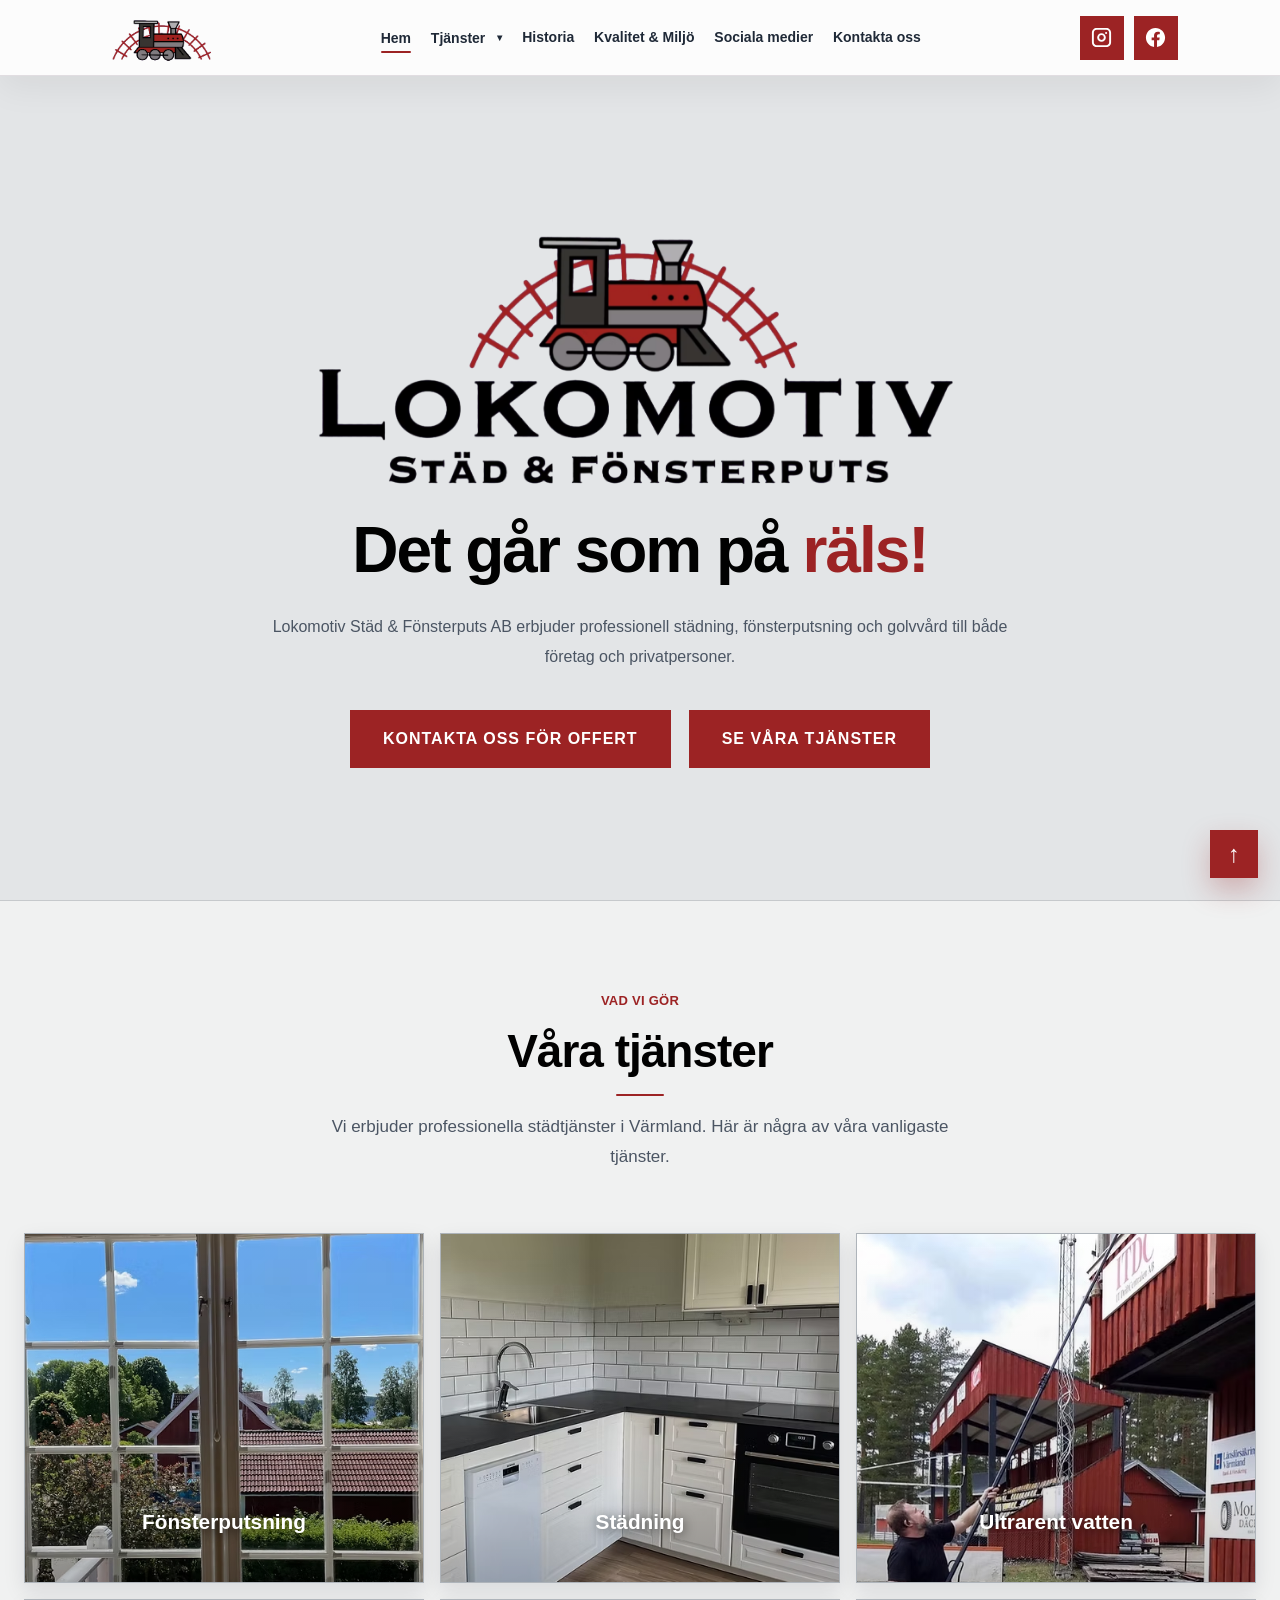
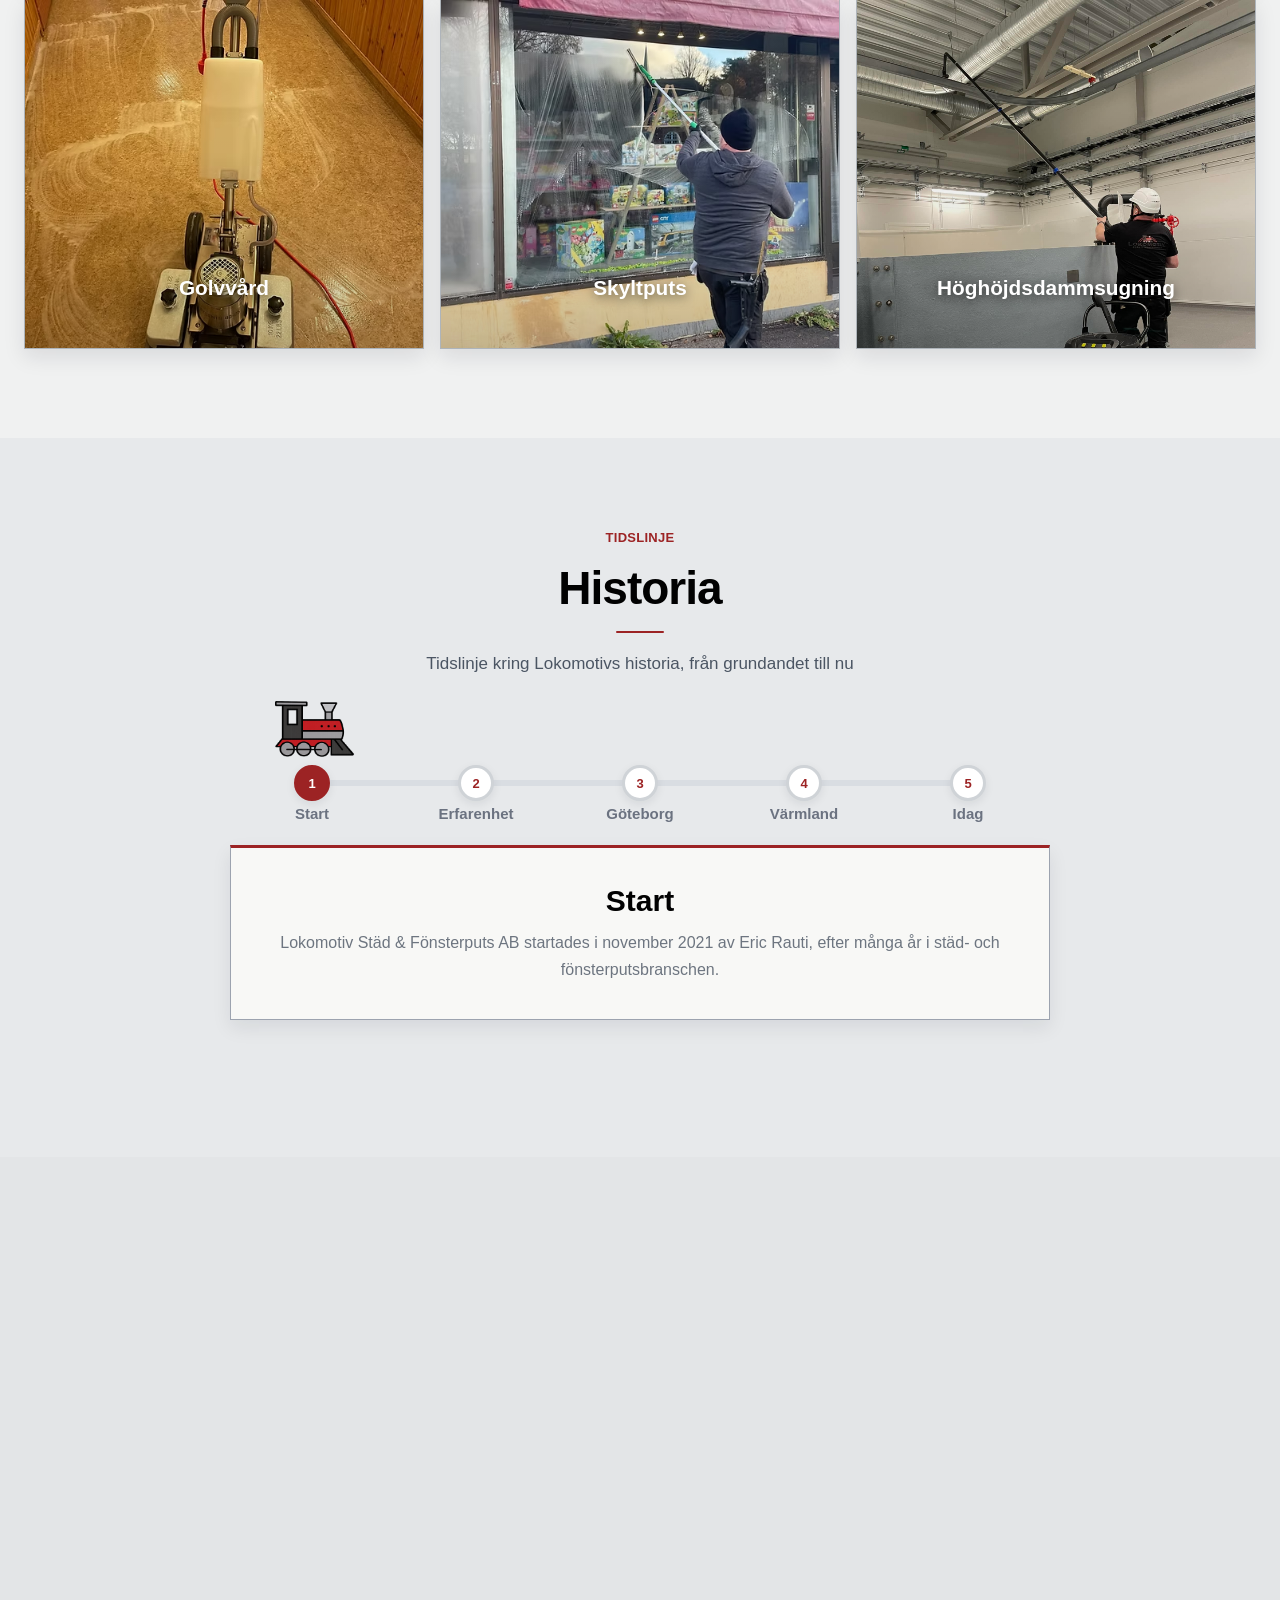
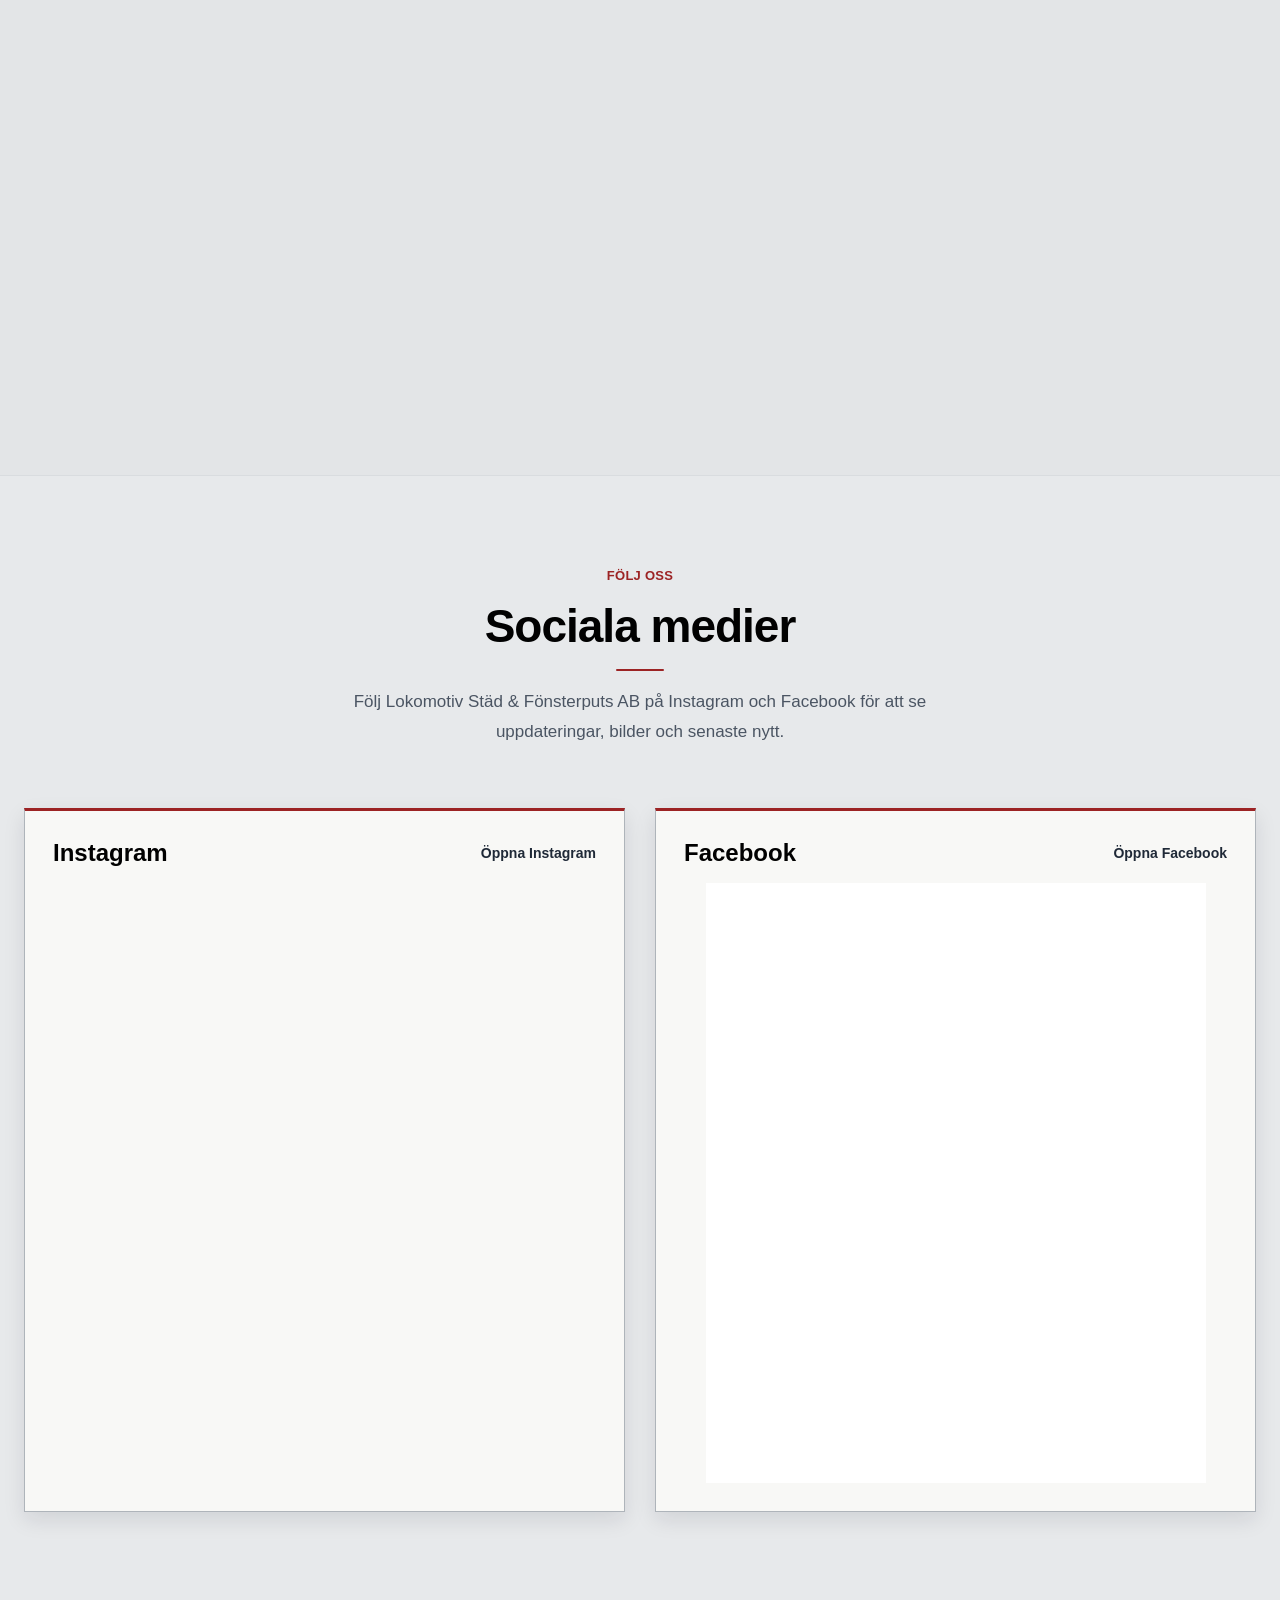
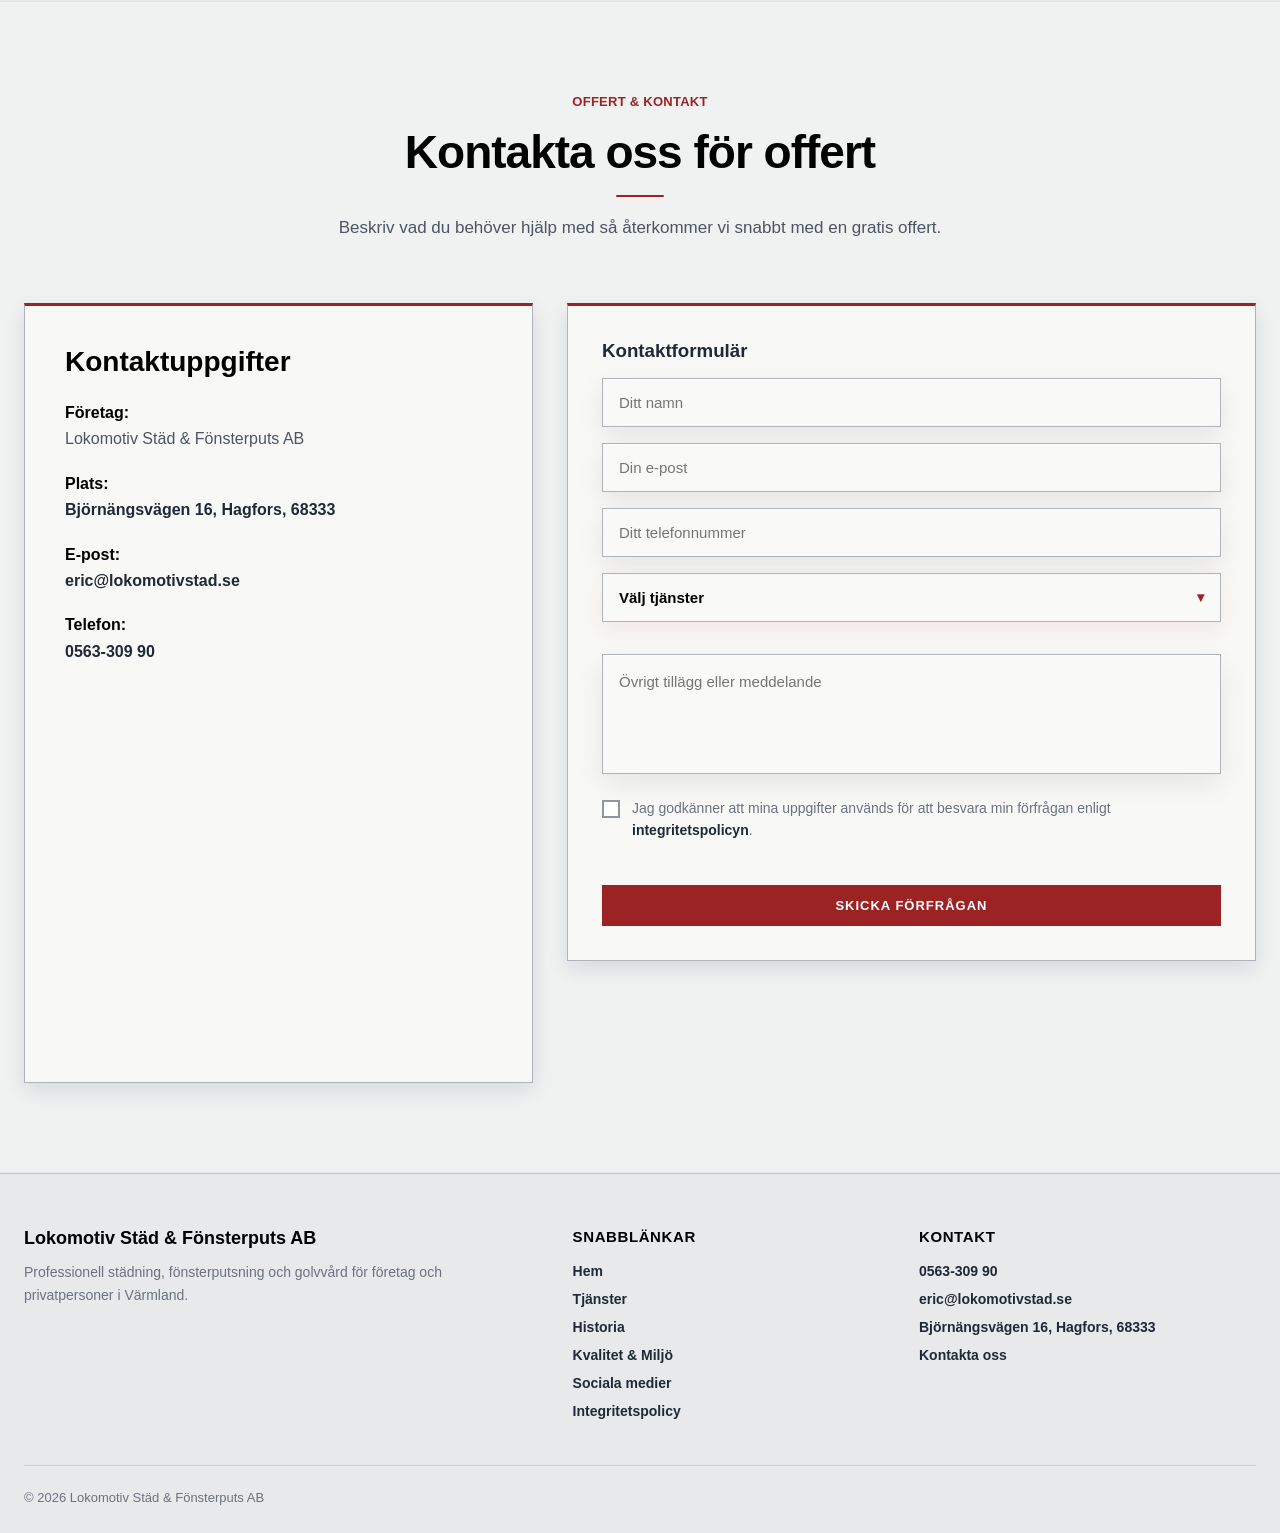
==== commit b0fb7f4e: "Remove unused API routes" ====
--- a/index.html
+++ b/index.html
@@ -126,7 +126,7 @@
 </button>
 
     <nav id="navMenu">
-      <a href="index.html#hem"></a>Hem</a>
+      <a href="index.html#hem">Hem</a>
       <div class="nav-dropdown">
   <a href="index.html#tjanster" class="nav-dropdown-toggle">
   Tjänster
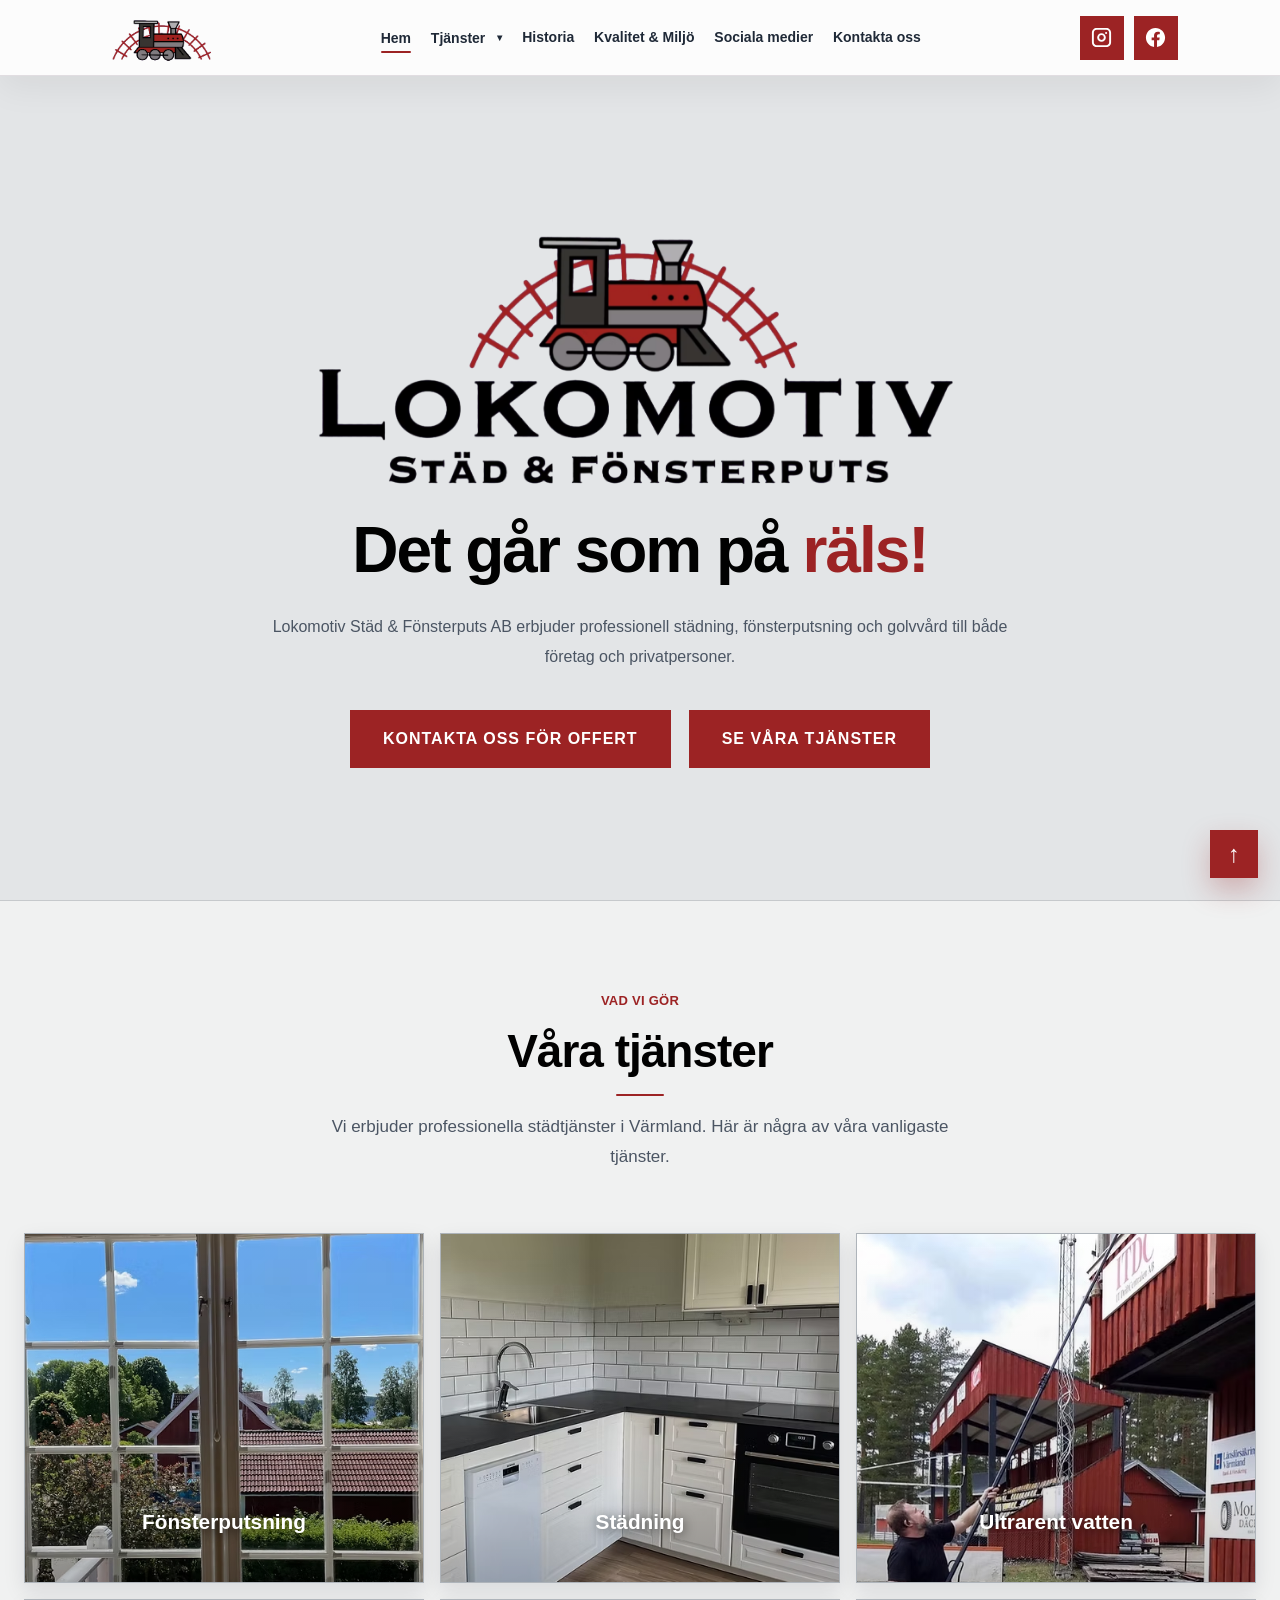
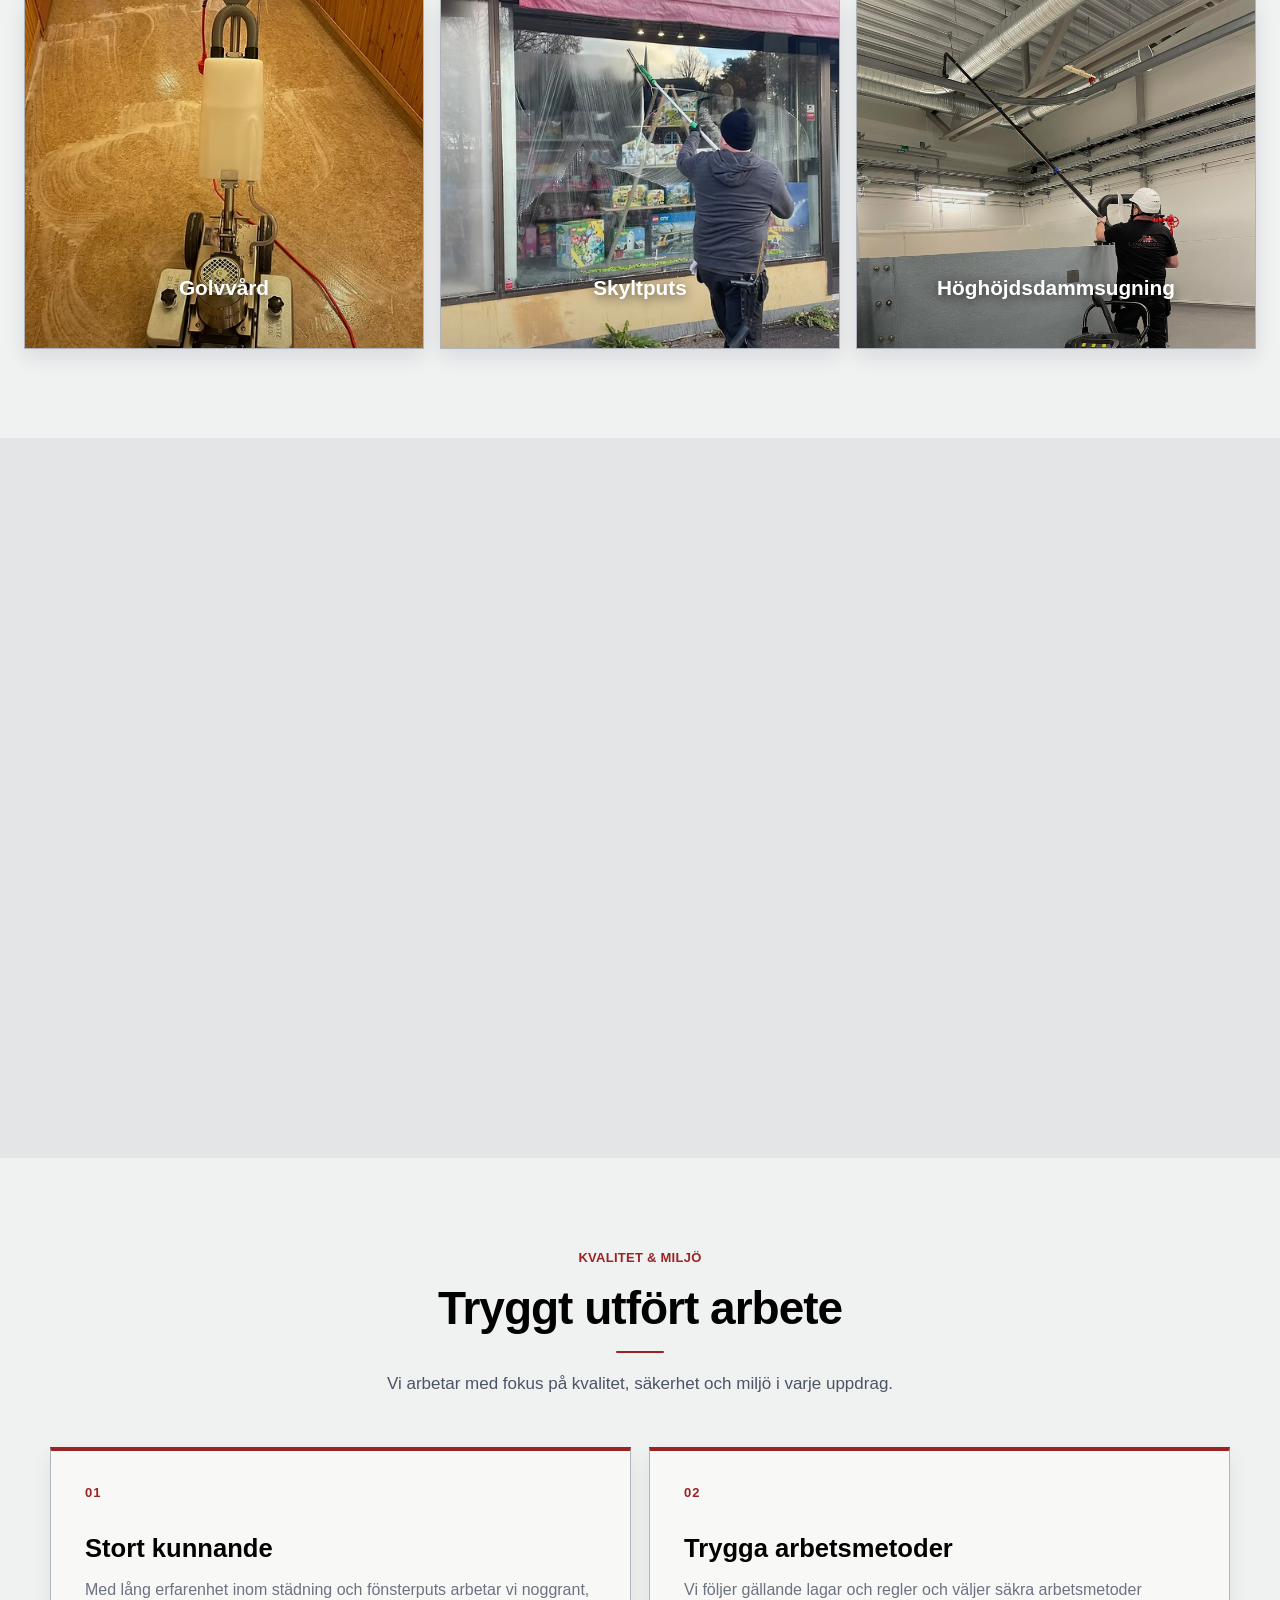
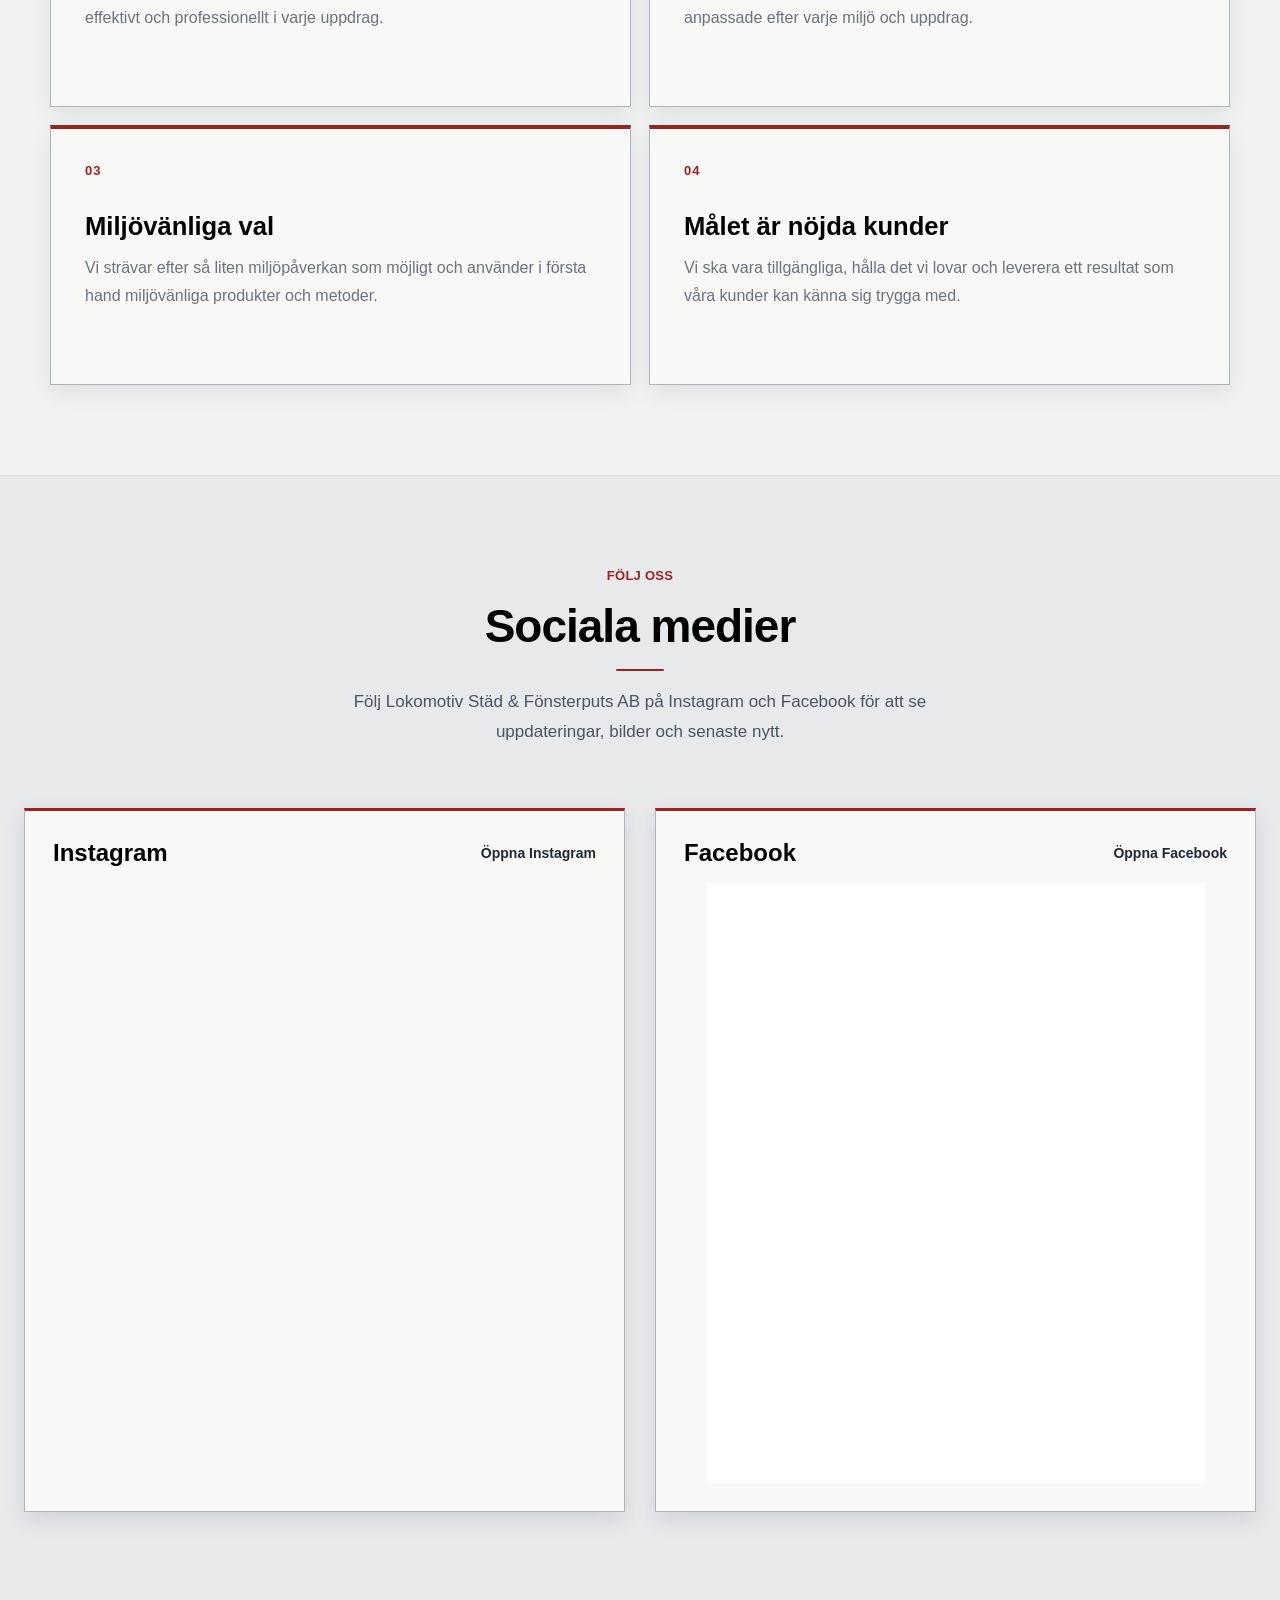
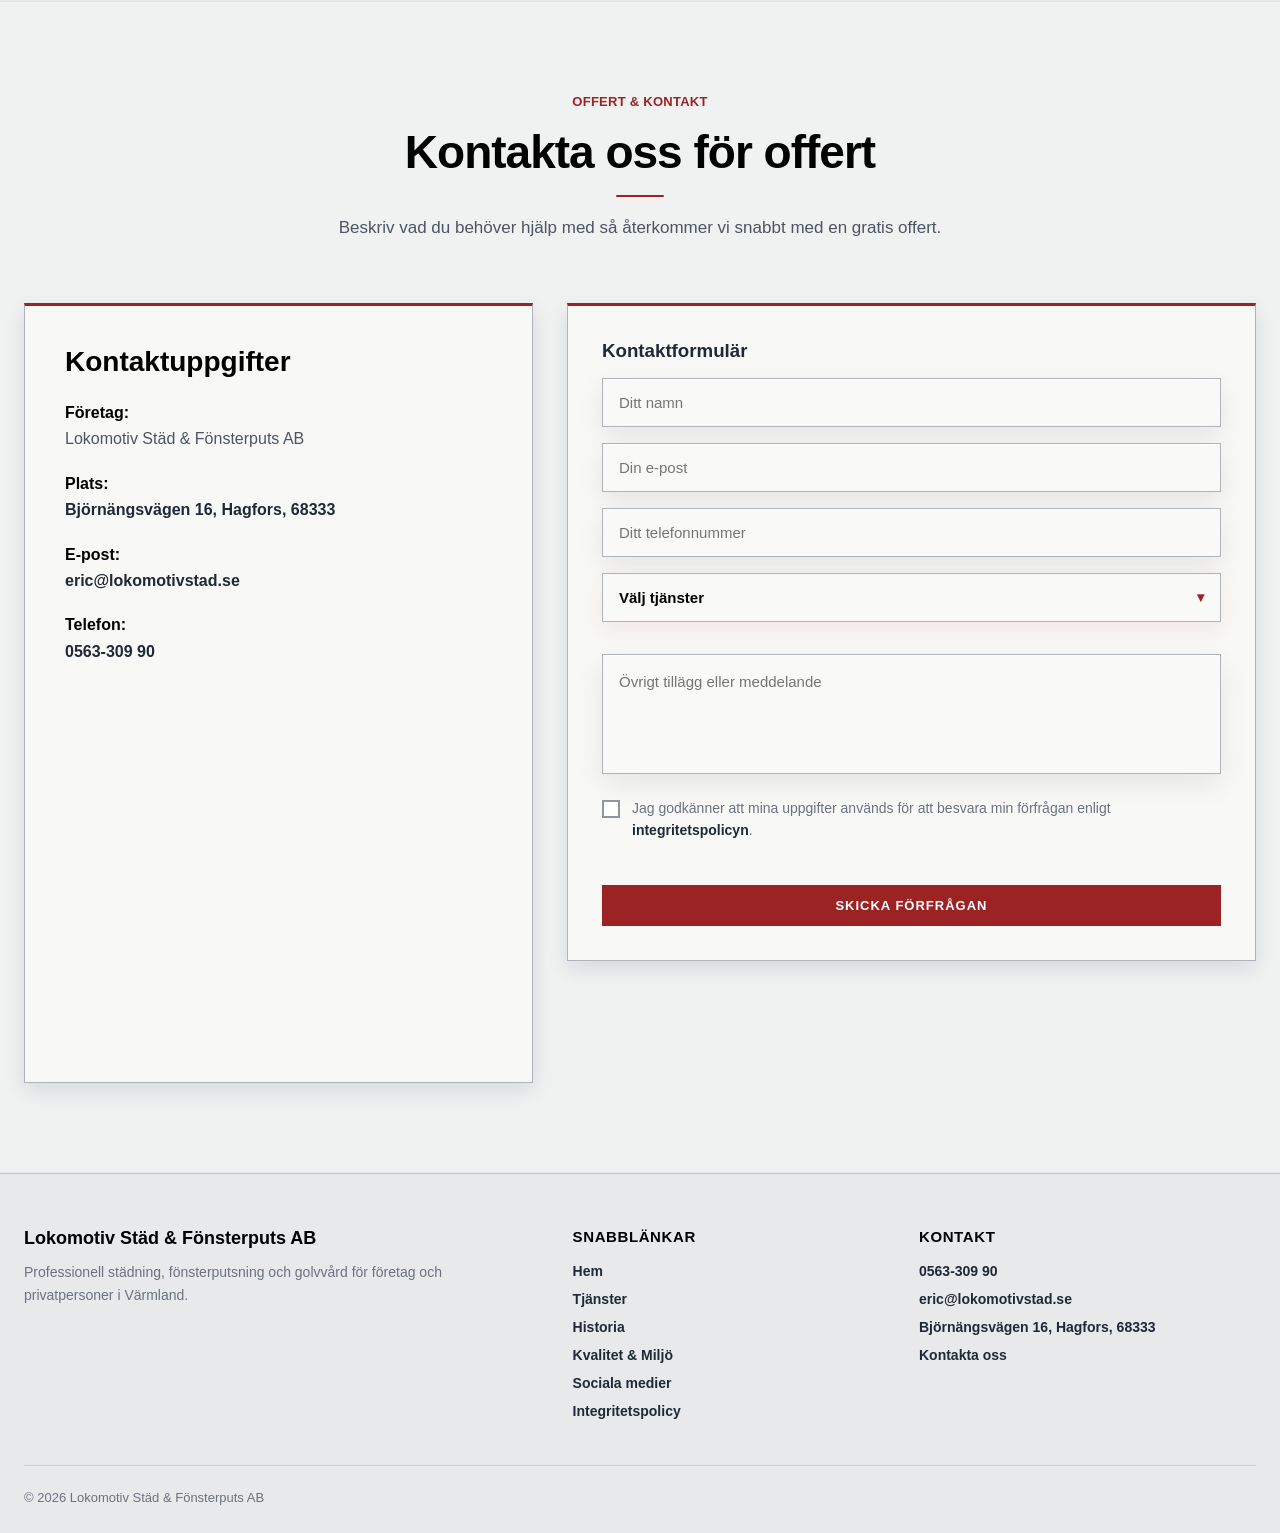
==== commit 49dfb9f7: "Remove unused API routes" ====
--- a/index.html
+++ b/index.html
@@ -627,7 +627,7 @@
     class="cf-turnstile"
     data-sitekey="0x4AAAAAAFONVT8HoMLba1d6"
     data-theme="light"
-    data-size="normal"
+    data-size="flexible"
     data-language="sv"
     data-appearance="interaction-only"
   ></div>
